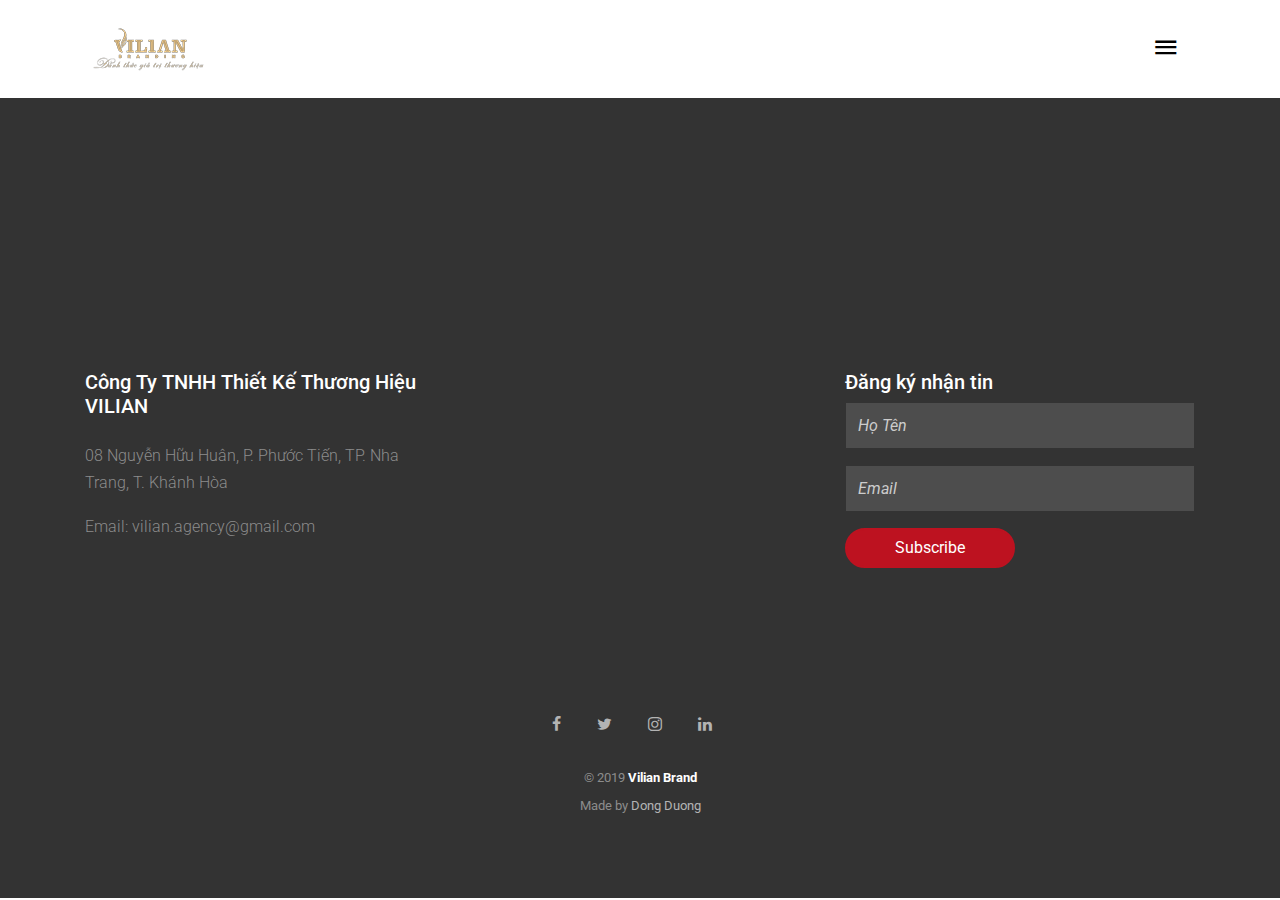
==== public/why-us.html @ 64f5fb16 "update" ====
<!DOCTYPE html>
<html lang="en">
  <head>
    <title>Vilian Branding Design</title>
    <meta charset="utf-8">
    <meta name="viewport" content="width=device-width, initial-scale=1, shrink-to-fit=no">
    
    <meta name="description" content="" />
    <meta name="keywords" content="" />
    <meta name="author" content="" />

    <link rel="shortcut icon" href="favicon.ico">

    <link href="https://fonts.googleapis.com/css?family=Roboto:300,400,500,700,900" rel="stylesheet">
    <link rel="stylesheet" href="fonts/icomoon/style.css">
    <link rel="stylesheet" href="css/bootstrap.min.css">
    <link rel="stylesheet" href="css/animate.css">
    <link rel="stylesheet" href="css/owl.carousel.min.css">
    <link rel="stylesheet" href="css/owl.theme.default.min.css">
    <link rel="stylesheet" href="css/bootstrap-datepicker.css">
    
    
    <link rel="stylesheet" href="fonts/flaticon/font/flaticon.css">
  
    <link rel="stylesheet" href="css/aos.css">
    <link rel="stylesheet" href="css/jquery.fancybox.min.css">
    

    <link rel="stylesheet" href="css/style.css">
    
  </head>
  
 <!--  <div id="overlayer"></div>
  <div class="loader">
    <div class="spinner-border text-primary" role="status">
      <span class="sr-only">Loading...</span>
    </div>
  </div> -->

  <div class="site-wrap">

    <div class="site-mobile-menu site-navbar-target">
      <div class="site-mobile-menu-header">
        <div class="site-mobile-menu-close mt-3">
          <span class="icon-close2 js-menu-toggle"></span>
        </div>
      </div>
      <div class="site-mobile-menu-body"></div>
    </div> <!-- .site-mobile-menu -->
    
    
    <div class="site-navbar-wrap">
      
      <div class="site-navbar site-navbar-target js-sticky-header">
        <div class="container">
          <div class="row align-items-center">
            <div class="col-6 col-md-4">
              <h1 class="my-0 site-logo"><a href="index.html"><img src="images/logo-m.png"></a></a></h1>
            </div>
            <div class="col-6 col-md-8">
              <nav class="site-navigation text-right" role="navigation">
                <div class="container">

                  <div class="d-inline-block d-lg-block ml-md-0 mr-auto py-3"><a href="#" class="site-menu-toggle js-menu-toggle text-black">
                    <span class="icon-menu h3"></span> <span class="menu-text"></span>
                  </a></div>

                  <ul class="site-menu main-menu js-clone-nav d-none d-lg-none">
                    <li><a href="index.html#home-section" class="nav-link">Trang Chủ</a></li>
                    <li><a href="index.html#what-we-do-section" class="nav-link">Dịch Vụ</a></li>
                    <li><a href="index.html#about-section" class="nav-link">Về Chúng Tôi</a></li>
                    <li><a href="index.html#portfolio-section" class="nav-link">Dự Án</a></li>
                    <li><a href="index.html#studio-section" class="nav-link">Hình Ảnh</a></li>
                    <li><a href="index.html#contact-section" class="nav-link">Liên Hệ</a></li>
                  </ul>
                </div>
              </nav>
            </div>
          </div>
        </div>
      </div>
    </div> <!-- END .site-navbar-wrap -->
    
    
  
    <footer class="site-footer">
      <div class="container">
        <div class="row">
          <div class="col-lg-4 mb-5 mb-lg-0">
            <div class="row mb-5">
              <div class="col-12">
                <h3 class="footer-heading mb-4">Công Ty TNHH Thiết Kế Thương Hiệu VILIAN</h3>
                <p>08 Nguyễn Hữu Huân, P. Phước Tiến, TP. Nha Trang, T. Khánh Hòa</p>
                <p>Email: vilian.agency@gmail.com</p>
              </div>
            </div>
            

            
          </div>
          <div class="col-lg-3 ml-auto">
           
            <!-- <div class="row mb-5">
              <div class="col-md-12">
                <h3 class="footer-heading mb-4">Navigation</h3>
              </div>
              <div class="col-md-6 col-lg-6">
                <ul class="list-unstyled">
                  <li><a href="#home-section" class="smoothscroll">Home</a></li>
                  <li><a href="#what-we-do-section" class="smoothscroll">What We Do</a></li>
                  <li><a href="#about-section" class="smoothscroll">About Us</a></li>
                  <li><a href="#team-section"  class="smoothscroll">Team</a></li>
                </ul>
              </div>
              
            </div> -->
            
          </div>
          

          <div class="col-lg-4 mb-5 mb-lg-0">

            <div class="mb-5">
              <h3 class="footer-heading mb-2">Đăng ký nhận tin</h3>
              <!-- <p>A small river named Duden flows by their place and supplies it with the necessary regelialia.</p> -->

              <form method="post" class="form-subscribe">
                <div class="form-group mb-3">
                  <input type="text" class="form-control border-white text-white bg-transparent" placeholder="Họ Tên" aria-label="Enter Email" aria-describedby="button-addon2">
                </div>
                <div class="form-group mb-3">
                  <input type="text" class="form-control border-white text-white bg-transparent" placeholder="Email" aria-label="Enter Email" aria-describedby="button-addon2">
                </div>
                <div class="form-group">
                  <button class="btn btn-primary px-5" type="submit">Subscribe</button>
                </div>
              </form>

            </div>

            


          </div>
          
        </div>
        <div class="row pt-5 mt-5 text-center">
          <div class="col-md-12">
            <div class="mb-4">
                  <a href="https://www.facebook.com/VilianBranding" class="pl-0 pr-3"><span class="icon-facebook"></span></a>
                  <a href="#" class="pl-3 pr-3"><span class="icon-twitter"></span></a>
                  <a href="#" class="pl-3 pr-3"><span class="icon-instagram"></span></a>
                  <a href="#" class="pl-3 pr-3"><span class="icon-linkedin"></span></a>
                </div>
            <p>

          <small class="block">&copy; 2019 <strong class="text-white">Vilian Brand</strong> <br> Made by <a href="https://www.facebook.com/dhoangdong" target="_blank">Dong Duong</a></small> 
          </p>
          </div>
          
        </div>
      </div>
    </footer>
  </div>

  <script src="js/jquery-3.3.1.min.js"></script>
  <script src="js/popper.min.js"></script>
  <script src="js/bootstrap.min.js"></script>
  <script src="js/owl.carousel.min.js"></script>
  <script src="js/aos.js"></script>
  <script src="js/jquery.sticky.js"></script>
  <script src="js/stickyfill.min.js"></script>
  <script src="js/jquery.easing.1.3.js"></script>
  <script src="js/isotope.pkgd.min.js"></script>
  
  <script src="js/jquery.fancybox.min.js"></script>
  <script src="js/main.js"></script>

     
  </body>
</html>
---- public/fonts/icomoon/style.css ----
@font-face {
  font-family: 'icomoon';
  src:  url('fonts/icomoon.eot?10si43');
  src:  url('fonts/icomoon.eot?10si43#iefix') format('embedded-opentype'),
    url('fonts/icomoon.ttf?10si43') format('truetype'),
    url('fonts/icomoon.woff?10si43') format('woff'),
    url('fonts/icomoon.svg?10si43#icomoon') format('svg');
  font-weight: normal;
  font-style: normal;
}

[class^="icon-"], [class*=" icon-"] {
  /* use !important to prevent issues with browser extensions that change fonts */
  font-family: 'icomoon' !important;
  speak: none;
  font-style: normal;
  font-weight: normal;
  font-variant: normal;
  text-transform: none;
  line-height: 1;

  /* Better Font Rendering =========== */
  -webkit-font-smoothing: antialiased;
  -moz-osx-font-smoothing: grayscale;
}

.icon-asterisk:before {
  content: "\f069";
}
.icon-plus:before {
  content: "\f067";
}
.icon-question:before {
  content: "\f128";
}
.icon-minus:before {
  content: "\f068";
}
.icon-glass:before {
  content: "\f000";
}
.icon-music:before {
  content: "\f001";
}
.icon-search:before {
  content: "\f002";
}
.icon-envelope-o:before {
  content: "\f003";
}
.icon-heart:before {
  content: "\f004";
}
.icon-star:before {
  content: "\f005";
}
.icon-star-o:before {
  content: "\f006";
}
.icon-user:before {
  content: "\f007";
}
.icon-film:before {
  content: "\f008";
}
.icon-th-large:before {
  content: "\f009";
}
.icon-th:before {
  content: "\f00a";
}
.icon-th-list:before {
  content: "\f00b";
}
.icon-check:before {
  content: "\f00c";
}
.icon-close:before {
  content: "\f00d";
}
.icon-remove:before {
  content: "\f00d";
}
.icon-times:before {
  content: "\f00d";
}
.icon-search-plus:before {
  content: "\f00e";
}
.icon-search-minus:before {
  content: "\f010";
}
.icon-power-off:before {
  content: "\f011";
}
.icon-signal:before {
  content: "\f012";
}
.icon-cog:before {
  content: "\f013";
}
.icon-gear:before {
  content: "\f013";
}
.icon-trash-o:before {
  content: "\f014";
}
.icon-home:before {
  content: "\f015";
}
.icon-file-o:before {
  content: "\f016";
}
.icon-clock-o:before {
  content: "\f017";
}
.icon-road:before {
  content: "\f018";
}
.icon-download:before {
  content: "\f019";
}
.icon-arrow-circle-o-down:before {
  content: "\f01a";
}
.icon-arrow-circle-o-up:before {
  content: "\f01b";
}
.icon-inbox:before {
  content: "\f01c";
}
.icon-play-circle-o:before {
  content: "\f01d";
}
.icon-repeat:before {
  content: "\f01e";
}
.icon-rotate-right:before {
  content: "\f01e";
}
.icon-refresh:before {
  content: "\f021";
}
.icon-list-alt:before {
  content: "\f022";
}
.icon-lock:before {
  content: "\f023";
}
.icon-flag:before {
  content: "\f024";
}
.icon-headphones:before {
  content: "\f025";
}
.icon-volume-off:before {
  content: "\f026";
}
.icon-volume-down:before {
  content: "\f027";
}
.icon-volume-up:before {
  content: "\f028";
}
.icon-qrcode:before {
  content: "\f029";
}
.icon-barcode:before {
  content: "\f02a";
}
.icon-tag:before {
  content: "\f02b";
}
.icon-tags:before {
  content: "\f02c";
}
.icon-book:before {
  content: "\f02d";
}
.icon-bookmark:before {
  content: "\f02e";
}
.icon-print:before {
  content: "\f02f";
}
.icon-camera:before {
  content: "\f030";
}
.icon-font:before {
  content: "\f031";
}
.icon-bold:before {
  content: "\f032";
}
.icon-italic:before {
  content: "\f033";
}
.icon-text-height:before {
  content: "\f034";
}
.icon-text-width:before {
  content: "\f035";
}
.icon-align-left:before {
  content: "\f036";
}
.icon-align-center:before {
  content: "\f037";
}
.icon-align-right:before {
  content: "\f038";
}
.icon-align-justify:before {
  content: "\f039";
}
.icon-list:before {
  content: "\f03a";
}
.icon-dedent:before {
  content: "\f03b";
}
.icon-outdent:before {
  content: "\f03b";
}
.icon-indent:before {
  content: "\f03c";
}
.icon-video-camera:before {
  content: "\f03d";
}
.icon-image:before {
  content: "\f03e";
}
.icon-photo:before {
  content: "\f03e";
}
.icon-picture-o:before {
  content: "\f03e";
}
.icon-pencil:before {
  content: "\f040";
}
.icon-map-marker:before {
  content: "\f041";
}
.icon-adjust:before {
  content: "\f042";
}
.icon-tint:before {
  content: "\f043";
}
.icon-edit:before {
  content: "\f044";
}
.icon-pencil-square-o:before {
  content: "\f044";
}
.icon-share-square-o:before {
  content: "\f045";
}
.icon-check-square-o:before {
  content: "\f046";
}
.icon-arrows:before {
  content: "\f047";
}
.icon-step-backward:before {
  content: "\f048";
}
.icon-fast-backward:before {
  content: "\f049";
}
.icon-backward:before {
  content: "\f04a";
}
.icon-play:before {
  content: "\f04b";
}
.icon-pause:before {
  content: "\f04c";
}
.icon-stop:before {
  content: "\f04d";
}
.icon-forward:before {
  content: "\f04e";
}
.icon-fast-forward:before {
  content: "\f050";
}
.icon-step-forward:before {
  content: "\f051";
}
.icon-eject:before {
  content: "\f052";
}
.icon-chevron-left:before {
  content: "\f053";
}
.icon-chevron-right:before {
  content: "\f054";
}
.icon-plus-circle:before {
  content: "\f055";
}
.icon-minus-circle:before {
  content: "\f056";
}
.icon-times-circle:before {
  content: "\f057";
}
.icon-check-circle:before {
  content: "\f058";
}
.icon-question-circle:before {
  content: "\f059";
}
.icon-info-circle:before {
  content: "\f05a";
}
.icon-crosshairs:before {
  content: "\f05b";
}
.icon-times-circle-o:before {
  content: "\f05c";
}
.icon-check-circle-o:before {
  content: "\f05d";
}
.icon-ban:before {
  content: "\f05e";
}
.icon-arrow-left:before {
  content: "\f060";
}
.icon-arrow-right:before {
  content: "\f061";
}
.icon-arrow-up:before {
  content: "\f062";
}
.icon-arrow-down:before {
  content: "\f063";
}
.icon-mail-forward:before {
  content: "\f064";
}
.icon-share:before {
  content: "\f064";
}
.icon-expand:before {
  content: "\f065";
}
.icon-compress:before {
  content: "\f066";
}
.icon-exclamation-circle:before {
  content: "\f06a";
}
.icon-gift:before {
  content: "\f06b";
}
.icon-leaf:before {
  content: "\f06c";
}
.icon-fire:before {
  content: "\f06d";
}
.icon-eye:before {
  content: "\f06e";
}
.icon-eye-slash:before {
  content: "\f070";
}
.icon-exclamation-triangle:before {
  content: "\f071";
}
.icon-warning:before {
  content: "\f071";
}
.icon-plane:before {
  content: "\f072";
}
.icon-calendar:before {
  content: "\f073";
}
.icon-random:before {
  content: "\f074";
}
.icon-comment:before {
  content: "\f075";
}
.icon-magnet:before {
  content: "\f076";
}
.icon-chevron-up:before {
  content: "\f077";
}
.icon-chevron-down:before {
  content: "\f078";
}
.icon-retweet:before {
  content: "\f079";
}
.icon-shopping-cart:before {
  content: "\f07a";
}
.icon-folder:before {
  content: "\f07b";
}
.icon-folder-open:before {
  content: "\f07c";
}
.icon-arrows-v:before {
  content: "\f07d";
}
.icon-arrows-h:before {
  content: "\f07e";
}
.icon-bar-chart:before {
  content: "\f080";
}
.icon-bar-chart-o:before {
  content: "\f080";
}
.icon-twitter-square:before {
  content: "\f081";
}
.icon-facebook-square:before {
  content: "\f082";
}
.icon-camera-retro:before {
  content: "\f083";
}
.icon-key:before {
  content: "\f084";
}
.icon-cogs:before {
  content: "\f085";
}
.icon-gears:before {
  content: "\f085";
}
.icon-comments:before {
  content: "\f086";
}
.icon-thumbs-o-up:before {
  content: "\f087";
}
.icon-thumbs-o-down:before {
  content: "\f088";
}
.icon-star-half:before {
  content: "\f089";
}
.icon-heart-o:before {
  content: "\f08a";
}
.icon-sign-out:before {
  content: "\f08b";
}
.icon-linkedin-square:before {
  content: "\f08c";
}
.icon-thumb-tack:before {
  content: "\f08d";
}
.icon-external-link:before {
  content: "\f08e";
}
.icon-sign-in:before {
  content: "\f090";
}
.icon-trophy:before {
  content: "\f091";
}
.icon-github-square:before {
  content: "\f092";
}
.icon-upload:before {
  content: "\f093";
}
.icon-lemon-o:before {
  content: "\f094";
}
.icon-phone:before {
  content: "\f095";
}
.icon-square-o:before {
  content: "\f096";
}
.icon-bookmark-o:before {
  content: "\f097";
}
.icon-phone-square:before {
  content: "\f098";
}
.icon-twitter:before {
  content: "\f099";
}
.icon-facebook:before {
  content: "\f09a";
}
.icon-facebook-f:before {
  content: "\f09a";
}
.icon-github:before {
  content: "\f09b";
}
.icon-unlock:before {
  content: "\f09c";
}
.icon-credit-card:before {
  content: "\f09d";
}
.icon-feed:before {
  content: "\f09e";
}
.icon-rss:before {
  content: "\f09e";
}
.icon-hdd-o:before {
  content: "\f0a0";
}
.icon-bullhorn:before {
  content: "\f0a1";
}
.icon-bell-o:before {
  content: "\f0a2";
}
.icon-certificate:before {
  content: "\f0a3";
}
.icon-hand-o-right:before {
  content: "\f0a4";
}
.icon-hand-o-left:before {
  content: "\f0a5";
}
.icon-hand-o-up:before {
  content: "\f0a6";
}
.icon-hand-o-down:before {
  content: "\f0a7";
}
.icon-arrow-circle-left:before {
  content: "\f0a8";
}
.icon-arrow-circle-right:before {
  content: "\f0a9";
}
.icon-arrow-circle-up:before {
  content: "\f0aa";
}
.icon-arrow-circle-down:before {
  content: "\f0ab";
}
.icon-globe:before {
  content: "\f0ac";
}
.icon-wrench:before {
  content: "\f0ad";
}
.icon-tasks:before {
  content: "\f0ae";
}
.icon-filter:before {
  content: "\f0b0";
}
.icon-briefcase:before {
  content: "\f0b1";
}
.icon-arrows-alt:before {
  content: "\f0b2";
}
.icon-group:before {
  content: "\f0c0";
}
.icon-users:before {
  content: "\f0c0";
}
.icon-chain:before {
  content: "\f0c1";
}
.icon-link:before {
  content: "\f0c1";
}
.icon-cloud:before {
  content: "\f0c2";
}
.icon-flask:before {
  content: "\f0c3";
}
.icon-cut:before {
  content: "\f0c4";
}
.icon-scissors:before {
  content: "\f0c4";
}
.icon-copy:before {
  content: "\f0c5";
}
.icon-files-o:before {
  content: "\f0c5";
}
.icon-paperclip:before {
  content: "\f0c6";
}
.icon-floppy-o:before {
  content: "\f0c7";
}
.icon-save:before {
  content: "\f0c7";
}
.icon-square:before {
  content: "\f0c8";
}
.icon-bars:before {
  content: "\f0c9";
}
.icon-navicon:before {
  content: "\f0c9";
}
.icon-reorder:before {
  content: "\f0c9";
}
.icon-list-ul:before {
  content: "\f0ca";
}
.icon-list-ol:before {
  content: "\f0cb";
}
.icon-strikethrough:before {
  content: "\f0cc";
}
.icon-underline:before {
  content: "\f0cd";
}
.icon-table:before {
  content: "\f0ce";
}
.icon-magic:before {
  content: "\f0d0";
}
.icon-truck:before {
  content: "\f0d1";
}
.icon-pinterest:before {
  content: "\f0d2";
}
.icon-pinterest-square:before {
  content: "\f0d3";
}
.icon-google-plus-square:before {
  content: "\f0d4";
}
.icon-google-plus:before {
  content: "\f0d5";
}
.icon-money:before {
  content: "\f0d6";
}
.icon-caret-down:before {
  content: "\f0d7";
}
.icon-caret-up:before {
  content: "\f0d8";
}
.icon-caret-left:before {
  content: "\f0d9";
}
.icon-caret-right:before {
  content: "\f0da";
}
.icon-columns:before {
  content: "\f0db";
}
.icon-sort:before {
  content: "\f0dc";
}
.icon-unsorted:before {
  content: "\f0dc";
}
.icon-sort-desc:before {
  content: "\f0dd";
}
.icon-sort-down:before {
  content: "\f0dd";
}
.icon-sort-asc:before {
  content: "\f0de";
}
.icon-sort-up:before {
  content: "\f0de";
}
.icon-envelope:before {
  content: "\f0e0";
}
.icon-linkedin:before {
  content: "\f0e1";
}
.icon-rotate-left:before {
  content: "\f0e2";
}
.icon-undo:before {
  content: "\f0e2";
}
.icon-gavel:before {
  content: "\f0e3";
}
.icon-legal:before {
  content: "\f0e3";
}
.icon-dashboard:before {
  content: "\f0e4";
}
.icon-tachometer:before {
  content: "\f0e4";
}
.icon-comment-o:before {
  content: "\f0e5";
}
.icon-comments-o:before {
  content: "\f0e6";
}
.icon-bolt:before {
  content: "\f0e7";
}
.icon-flash:before {
  content: "\f0e7";
}
.icon-sitemap:before {
  content: "\f0e8";
}
.icon-umbrella:before {
  content: "\f0e9";
}
.icon-clipboard:before {
  content: "\f0ea";
}
.icon-paste:before {
  content: "\f0ea";
}
.icon-lightbulb-o:before {
  content: "\f0eb";
}
.icon-exchange:before {
  content: "\f0ec";
}
.icon-cloud-download:before {
  content: "\f0ed";
}
.icon-cloud-upload:before {
  content: "\f0ee";
}
.icon-user-md:before {
  content: "\f0f0";
}
.icon-stethoscope:before {
  content: "\f0f1";
}
.icon-suitcase:before {
  content: "\f0f2";
}
.icon-bell:before {
  content: "\f0f3";
}
.icon-coffee:before {
  content: "\f0f4";
}
.icon-cutlery:before {
  content: "\f0f5";
}
.icon-file-text-o:before {
  content: "\f0f6";
}
.icon-building-o:before {
  content: "\f0f7";
}
.icon-hospital-o:before {
  content: "\f0f8";
}
.icon-ambulance:before {
  content: "\f0f9";
}
.icon-medkit:before {
  content: "\f0fa";
}
.icon-fighter-jet:before {
  content: "\f0fb";
}
.icon-beer:before {
  content: "\f0fc";
}
.icon-h-square:before {
  content: "\f0fd";
}
.icon-plus-square:before {
  content: "\f0fe";
}
.icon-angle-double-left:before {
  content: "\f100";
}
.icon-angle-double-right:before {
  content: "\f101";
}
.icon-angle-double-up:before {
  content: "\f102";
}
.icon-angle-double-down:before {
  content: "\f103";
}
.icon-angle-left:before {
  content: "\f104";
}
.icon-angle-right:before {
  content: "\f105";
}
.icon-angle-up:before {
  content: "\f106";
}
.icon-angle-down:before {
  content: "\f107";
}
.icon-desktop:before {
  content: "\f108";
}
.icon-laptop:before {
  content: "\f109";
}
.icon-tablet:before {
  content: "\f10a";
}
.icon-mobile:before {
  content: "\f10b";
}
.icon-mobile-phone:before {
  content: "\f10b";
}
.icon-circle-o:before {
  content: "\f10c";
}
.icon-quote-left:before {
  content: "\f10d";
}
.icon-quote-right:before {
  content: "\f10e";
}
.icon-spinner:before {
  content: "\f110";
}
.icon-circle:before {
  content: "\f111";
}
.icon-mail-reply:before {
  content: "\f112";
}
.icon-reply:before {
  content: "\f112";
}
.icon-github-alt:before {
  content: "\f113";
}
.icon-folder-o:before {
  content: "\f114";
}
.icon-folder-open-o:before {
  content: "\f115";
}
.icon-smile-o:before {
  content: "\f118";
}
.icon-frown-o:before {
  content: "\f119";
}
.icon-meh-o:before {
  content: "\f11a";
}
.icon-gamepad:before {
  content: "\f11b";
}
.icon-keyboard-o:before {
  content: "\f11c";
}
.icon-flag-o:before {
  content: "\f11d";
}
.icon-flag-checkered:before {
  content: "\f11e";
}
.icon-terminal:before {
  content: "\f120";
}
.icon-code:before {
  content: "\f121";
}
.icon-mail-reply-all:before {
  content: "\f122";
}
.icon-reply-all:before {
  content: "\f122";
}
.icon-star-half-empty:before {
  content: "\f123";
}
.icon-star-half-full:before {
  content: "\f123";
}
.icon-star-half-o:before {
  content: "\f123";
}
.icon-location-arrow:before {
  content: "\f124";
}
.icon-crop:before {
  content: "\f125";
}
.icon-code-fork:before {
  content: "\f126";
}
.icon-chain-broken:before {
  content: "\f127";
}
.icon-unlink:before {
  content: "\f127";
}
.icon-info:before {
  content: "\f129";
}
.icon-exclamation:before {
  content: "\f12a";
}
.icon-superscript:before {
  content: "\f12b";
}
.icon-subscript:before {
  content: "\f12c";
}
.icon-eraser:before {
  content: "\f12d";
}
.icon-puzzle-piece:before {
  content: "\f12e";
}
.icon-microphone:before {
  content: "\f130";
}
.icon-microphone-slash:before {
  content: "\f131";
}
.icon-shield:before {
  content: "\f132";
}
.icon-calendar-o:before {
  content: "\f133";
}
.icon-fire-extinguisher:before {
  content: "\f134";
}
.icon-rocket:before {
  content: "\f135";
}
.icon-maxcdn:before {
  content: "\f136";
}
.icon-chevron-circle-left:before {
  content: "\f137";
}
.icon-chevron-circle-right:before {
  content: "\f138";
}
.icon-chevron-circle-up:before {
  content: "\f139";
}
.icon-chevron-circle-down:before {
  content: "\f13a";
}
.icon-html5:before {
  content: "\f13b";
}
.icon-css3:before {
  content: "\f13c";
}
.icon-anchor:before {
  content: "\f13d";
}
.icon-unlock-alt:before {
  content: "\f13e";
}
.icon-bullseye:before {
  content: "\f140";
}
.icon-ellipsis-h:before {
  content: "\f141";
}
.icon-ellipsis-v:before {
  content: "\f142";
}
.icon-rss-square:before {
  content: "\f143";
}
.icon-play-circle:before {
  content: "\f144";
}
.icon-ticket:before {
  content: "\f145";
}
.icon-minus-square:before {
  content: "\f146";
}
.icon-minus-square-o:before {
  content: "\f147";
}
.icon-level-up:before {
  content: "\f148";
}
.icon-level-down:before {
  content: "\f149";
}
.icon-check-square:before {
  content: "\f14a";
}
.icon-pencil-square:before {
  content: "\f14b";
}
.icon-external-link-square:before {
  content: "\f14c";
}
.icon-share-square:before {
  content: "\f14d";
}
.icon-compass:before {
  content: "\f14e";
}
.icon-caret-square-o-down:before {
  content: "\f150";
}
.icon-toggle-down:before {
  content: "\f150";
}
.icon-caret-square-o-up:before {
  content: "\f151";
}
.icon-toggle-up:before {
  content: "\f151";
}
.icon-caret-square-o-right:before {
  content: "\f152";
}
.icon-toggle-right:before {
  content: "\f152";
}
.icon-eur:before {
  content: "\f153";
}
.icon-euro:before {
  content: "\f153";
}
.icon-gbp:before {
  content: "\f154";
}
.icon-dollar:before {
  content: "\f155";
}
.icon-usd:before {
  content: "\f155";
}
.icon-inr:before {
  content: "\f156";
}
.icon-rupee:before {
  content: "\f156";
}
.icon-cny:before {
  content: "\f157";
}
.icon-jpy:before {
  content: "\f157";
}
.icon-rmb:before {
  content: "\f157";
}
.icon-yen:before {
  content: "\f157";
}
.icon-rouble:before {
  content: "\f158";
}
.icon-rub:before {
  content: "\f158";
}
.icon-ruble:before {
  content: "\f158";
}
.icon-krw:before {
  content: "\f159";
}
.icon-won:before {
  content: "\f159";
}
.icon-bitcoin:before {
  content: "\f15a";
}
.icon-btc:before {
  content: "\f15a";
}
.icon-file:before {
  content: "\f15b";
}
.icon-file-text:before {
  content: "\f15c";
}
.icon-sort-alpha-asc:before {
  content: "\f15d";
}
.icon-sort-alpha-desc:before {
  content: "\f15e";
}
.icon-sort-amount-asc:before {
  content: "\f160";
}
.icon-sort-amount-desc:before {
  content: "\f161";
}
.icon-sort-numeric-asc:before {
  content: "\f162";
}
.icon-sort-numeric-desc:before {
  content: "\f163";
}
.icon-thumbs-up:before {
  content: "\f164";
}
.icon-thumbs-down:before {
  content: "\f165";
}
.icon-youtube-square:before {
  content: "\f166";
}
.icon-youtube:before {
  content: "\f167";
}
.icon-xing:before {
  content: "\f168";
}
.icon-xing-square:before {
  content: "\f169";
}
.icon-youtube-play:before {
  content: "\f16a";
}
.icon-dropbox:before {
  content: "\f16b";
}
.icon-stack-overflow:before {
  content: "\f16c";
}
.icon-instagram:before {
  content: "\f16d";
}
.icon-flickr:before {
  content: "\f16e";
}
.icon-adn:before {
  content: "\f170";
}
.icon-bitbucket:before {
  content: "\f171";
}
.icon-bitbucket-square:before {
  content: "\f172";
}
.icon-tumblr:before {
  content: "\f173";
}
.icon-tumblr-square:before {
  content: "\f174";
}
.icon-long-arrow-down:before {
  content: "\f175";
}
.icon-long-arrow-up:before {
  content: "\f176";
}
.icon-long-arrow-left:before {
  content: "\f177";
}
.icon-long-arrow-right:before {
  content: "\f178";
}
.icon-apple:before {
  content: "\f179";
}
.icon-windows:before {
  content: "\f17a";
}
.icon-android:before {
  content: "\f17b";
}
.icon-linux:before {
  content: "\f17c";
}
.icon-dribbble:before {
  content: "\f17d";
}
.icon-skype:before {
  content: "\f17e";
}
.icon-foursquare:before {
  content: "\f180";
}
.icon-trello:before {
  content: "\f181";
}
.icon-female:before {
  content: "\f182";
}
.icon-male:before {
  content: "\f183";
}
.icon-gittip:before {
  content: "\f184";
}
.icon-gratipay:before {
  content: "\f184";
}
.icon-sun-o:before {
  content: "\f185";
}
.icon-moon-o:before {
  content: "\f186";
}
.icon-archive:before {
  content: "\f187";
}
.icon-bug:before {
  content: "\f188";
}
.icon-vk:before {
  content: "\f189";
}
.icon-weibo:before {
  content: "\f18a";
}
.icon-renren:before {
  content: "\f18b";
}
.icon-pagelines:before {
  content: "\f18c";
}
.icon-stack-exchange:before {
  content: "\f18d";
}
.icon-arrow-circle-o-right:before {
  content: "\f18e";
}
.icon-arrow-circle-o-left:before {
  content: "\f190";
}
.icon-caret-square-o-left:before {
  content: "\f191";
}
.icon-toggle-left:before {
  content: "\f191";
}
.icon-dot-circle-o:before {
  content: "\f192";
}
.icon-wheelchair:before {
  content: "\f193";
}
.icon-vimeo-square:before {
  content: "\f194";
}
.icon-try:before {
  content: "\f195";
}
.icon-turkish-lira:before {
  content: "\f195";
}
.icon-plus-square-o:before {
  content: "\f196";
}
.icon-space-shuttle:before {
  content: "\f197";
}
.icon-slack:before {
  content: "\f198";
}
.icon-envelope-square:before {
  content: "\f199";
}
.icon-wordpress:before {
  content: "\f19a";
}
.icon-openid:before {
  content: "\f19b";
}
.icon-bank:before {
  content: "\f19c";
}
.icon-institution:before {
  content: "\f19c";
}
.icon-university:before {
  content: "\f19c";
}
.icon-graduation-cap:before {
  content: "\f19d";
}
.icon-mortar-board:before {
  content: "\f19d";
}
.icon-yahoo:before {
  content: "\f19e";
}
.icon-google:before {
  content: "\f1a0";
}
.icon-reddit:before {
  content: "\f1a1";
}
.icon-reddit-square:before {
  content: "\f1a2";
}
.icon-stumbleupon-circle:before {
  content: "\f1a3";
}
.icon-stumbleupon:before {
  content: "\f1a4";
}
.icon-delicious:before {
  content: "\f1a5";
}
.icon-digg:before {
  content: "\f1a6";
}
.icon-pied-piper-pp:before {
  content: "\f1a7";
}
.icon-pied-piper-alt:before {
  content: "\f1a8";
}
.icon-drupal:before {
  content: "\f1a9";
}
.icon-joomla:before {
  content: "\f1aa";
}
.icon-language:before {
  content: "\f1ab";
}
.icon-fax:before {
  content: "\f1ac";
}
.icon-building:before {
  content: "\f1ad";
}
.icon-child:before {
  content: "\f1ae";
}
.icon-paw:before {
  content: "\f1b0";
}
.icon-spoon:before {
  content: "\f1b1";
}
.icon-cube:before {
  content: "\f1b2";
}
.icon-cubes:before {
  content: "\f1b3";
}
.icon-behance:before {
  content: "\f1b4";
}
.icon-behance-square:before {
  content: "\f1b5";
}
.icon-steam:before {
  content: "\f1b6";
}
.icon-steam-square:before {
  content: "\f1b7";
}
.icon-recycle:before {
  content: "\f1b8";
}
.icon-automobile:before {
  content: "\f1b9";
}
.icon-car:before {
  content: "\f1b9";
}
.icon-cab:before {
  content: "\f1ba";
}
.icon-taxi:before {
  content: "\f1ba";
}
.icon-tree:before {
  content: "\f1bb";
}
.icon-spotify:before {
  content: "\f1bc";
}
.icon-deviantart:before {
  content: "\f1bd";
}
.icon-soundcloud:before {
  content: "\f1be";
}
.icon-database:before {
  content: "\f1c0";
}
.icon-file-pdf-o:before {
  content: "\f1c1";
}
.icon-file-word-o:before {
  content: "\f1c2";
}
.icon-file-excel-o:before {
  content: "\f1c3";
}
.icon-file-powerpoint-o:before {
  content: "\f1c4";
}
.icon-file-image-o:before {
  content: "\f1c5";
}
.icon-file-photo-o:before {
  content: "\f1c5";
}
.icon-file-picture-o:before {
  content: "\f1c5";
}
.icon-file-archive-o:before {
  content: "\f1c6";
}
.icon-file-zip-o:before {
  content: "\f1c6";
}
.icon-file-audio-o:before {
  content: "\f1c7";
}
.icon-file-sound-o:before {
  content: "\f1c7";
}
.icon-file-movie-o:before {
  content: "\f1c8";
}
.icon-file-video-o:before {
  content: "\f1c8";
}
.icon-file-code-o:before {
  content: "\f1c9";
}
.icon-vine:before {
  content: "\f1ca";
}
.icon-codepen:before {
  content: "\f1cb";
}
.icon-jsfiddle:before {
  content: "\f1cc";
}
.icon-life-bouy:before {
  content: "\f1cd";
}
.icon-life-buoy:before {
  content: "\f1cd";
}
.icon-life-ring:before {
  content: "\f1cd";
}
.icon-life-saver:before {
  content: "\f1cd";
}
.icon-support:before {
  content: "\f1cd";
}
.icon-circle-o-notch:before {
  content: "\f1ce";
}
.icon-ra:before {
  content: "\f1d0";
}
.icon-rebel:before {
  content: "\f1d0";
}
.icon-resistance:before {
  content: "\f1d0";
}
.icon-empire:before {
  content: "\f1d1";
}
.icon-ge:before {
  content: "\f1d1";
}
.icon-git-square:before {
  content: "\f1d2";
}
.icon-git:before {
  content: "\f1d3";
}
.icon-hacker-news:before {
  content: "\f1d4";
}
.icon-y-combinator-square:before {
  content: "\f1d4";
}
.icon-yc-square:before {
  content: "\f1d4";
}
.icon-tencent-weibo:before {
  content: "\f1d5";
}
.icon-qq:before {
  content: "\f1d6";
}
.icon-wechat:before {
  content: "\f1d7";
}
.icon-weixin:before {
  content: "\f1d7";
}
.icon-paper-plane:before {
  content: "\f1d8";
}
.icon-send:before {
  content: "\f1d8";
}
.icon-paper-plane-o:before {
  content: "\f1d9";
}
.icon-send-o:before {
  content: "\f1d9";
}
.icon-history:before {
  content: "\f1da";
}
.icon-circle-thin:before {
  content: "\f1db";
}
.icon-header:before {
  content: "\f1dc";
}
.icon-paragraph:before {
  content: "\f1dd";
}
.icon-sliders:before {
  content: "\f1de";
}
.icon-share-alt:before {
  content: "\f1e0";
}
.icon-share-alt-square:before {
  content: "\f1e1";
}
.icon-bomb:before {
  content: "\f1e2";
}
.icon-futbol-o:before {
  content: "\f1e3";
}
.icon-soccer-ball-o:before {
  content: "\f1e3";
}
.icon-tty:before {
  content: "\f1e4";
}
.icon-binoculars:before {
  content: "\f1e5";
}
.icon-plug:before {
  content: "\f1e6";
}
.icon-slideshare:before {
  content: "\f1e7";
}
.icon-twitch:before {
  content: "\f1e8";
}
.icon-yelp:before {
  content: "\f1e9";
}
.icon-newspaper-o:before {
  content: "\f1ea";
}
.icon-wifi:before {
  content: "\f1eb";
}
.icon-calculator:before {
  content: "\f1ec";
}
.icon-paypal:before {
  content: "\f1ed";
}
.icon-google-wallet:before {
  content: "\f1ee";
}
.icon-cc-visa:before {
  content: "\f1f0";
}
.icon-cc-mastercard:before {
  content: "\f1f1";
}
.icon-cc-discover:before {
  content: "\f1f2";
}
.icon-cc-amex:before {
  content: "\f1f3";
}
.icon-cc-paypal:before {
  content: "\f1f4";
}
.icon-cc-stripe:before {
  content: "\f1f5";
}
.icon-bell-slash:before {
  content: "\f1f6";
}
.icon-bell-slash-o:before {
  content: "\f1f7";
}
.icon-trash:before {
  content: "\f1f8";
}
.icon-copyright:before {
  content: "\f1f9";
}
.icon-at:before {
  content: "\f1fa";
}
.icon-eyedropper:before {
  content: "\f1fb";
}
.icon-paint-brush:before {
  content: "\f1fc";
}
.icon-birthday-cake:before {
  content: "\f1fd";
}
.icon-area-chart:before {
  content: "\f1fe";
}
.icon-pie-chart:before {
  content: "\f200";
}
.icon-line-chart:before {
  content: "\f201";
}
.icon-lastfm:before {
  content: "\f202";
}
.icon-lastfm-square:before {
  content: "\f203";
}
.icon-toggle-off:before {
  content: "\f204";
}
.icon-toggle-on:before {
  content: "\f205";
}
.icon-bicycle:before {
  content: "\f206";
}
.icon-bus:before {
  content: "\f207";
}
.icon-ioxhost:before {
  content: "\f208";
}
.icon-angellist:before {
  content: "\f209";
}
.icon-cc:before {
  content: "\f20a";
}
.icon-ils:before {
  content: "\f20b";
}
.icon-shekel:before {
  content: "\f20b";
}
.icon-sheqel:before {
  content: "\f20b";
}
.icon-meanpath:before {
  content: "\f20c";
}
.icon-buysellads:before {
  content: "\f20d";
}
.icon-connectdevelop:before {
  content: "\f20e";
}
.icon-dashcube:before {
  content: "\f210";
}
.icon-forumbee:before {
  content: "\f211";
}
.icon-leanpub:before {
  content: "\f212";
}
.icon-sellsy:before {
  content: "\f213";
}
.icon-shirtsinbulk:before {
  content: "\f214";
}
.icon-simplybuilt:before {
  content: "\f215";
}
.icon-skyatlas:before {
  content: "\f216";
}
.icon-cart-plus:before {
  content: "\f217";
}
.icon-cart-arrow-down:before {
  content: "\f218";
}
.icon-diamond:before {
  content: "\f219";
}
.icon-ship:before {
  content: "\f21a";
}
.icon-user-secret:before {
  content: "\f21b";
}
.icon-motorcycle:before {
  content: "\f21c";
}
.icon-street-view:before {
  content: "\f21d";
}
.icon-heartbeat:before {
  content: "\f21e";
}
.icon-venus:before {
  content: "\f221";
}
.icon-mars:before {
  content: "\f222";
}
.icon-mercury:before {
  content: "\f223";
}
.icon-intersex:before {
  content: "\f224";
}
.icon-transgender:before {
  content: "\f224";
}
.icon-transgender-alt:before {
  content: "\f225";
}
.icon-venus-double:before {
  content: "\f226";
}
.icon-mars-double:before {
  content: "\f227";
}
.icon-venus-mars:before {
  content: "\f228";
}
.icon-mars-stroke:before {
  content: "\f229";
}
.icon-mars-stroke-v:before {
  content: "\f22a";
}
.icon-mars-stroke-h:before {
  content: "\f22b";
}
.icon-neuter:before {
  content: "\f22c";
}
.icon-genderless:before {
  content: "\f22d";
}
.icon-facebook-official:before {
  content: "\f230";
}
.icon-pinterest-p:before {
  content: "\f231";
}
.icon-whatsapp:before {
  content: "\f232";
}
.icon-server:before {
  content: "\f233";
}
.icon-user-plus:before {
  content: "\f234";
}
.icon-user-times:before {
  content: "\f235";
}
.icon-bed:before {
  content: "\f236";
}
.icon-hotel:before {
  content: "\f236";
}
.icon-viacoin:before {
  content: "\f237";
}
.icon-train:before {
  content: "\f238";
}
.icon-subway:before {
  content: "\f239";
}
.icon-medium:before {
  content: "\f23a";
}
.icon-y-combinator:before {
  content: "\f23b";
}
.icon-yc:before {
  content: "\f23b";
}
.icon-optin-monster:before {
  content: "\f23c";
}
.icon-opencart:before {
  content: "\f23d";
}
.icon-expeditedssl:before {
  content: "\f23e";
}
.icon-battery:before {
  content: "\f240";
}
.icon-battery-4:before {
  content: "\f240";
}
.icon-battery-full:before {
  content: "\f240";
}
.icon-battery-3:before {
  content: "\f241";
}
.icon-battery-three-quarters:before {
  content: "\f241";
}
.icon-battery-2:before {
  content: "\f242";
}
.icon-battery-half:before {
  content: "\f242";
}
.icon-battery-1:before {
  content: "\f243";
}
.icon-battery-quarter:before {
  content: "\f243";
}
.icon-battery-0:before {
  content: "\f244";
}
.icon-battery-empty:before {
  content: "\f244";
}
.icon-mouse-pointer:before {
  content: "\f245";
}
.icon-i-cursor:before {
  content: "\f246";
}
.icon-object-group:before {
  content: "\f247";
}
.icon-object-ungroup:before {
  content: "\f248";
}
.icon-sticky-note:before {
  content: "\f249";
}
.icon-sticky-note-o:before {
  content: "\f24a";
}
.icon-cc-jcb:before {
  content: "\f24b";
}
.icon-cc-diners-club:before {
  content: "\f24c";
}
.icon-clone:before {
  content: "\f24d";
}
.icon-balance-scale:before {
  content: "\f24e";
}
.icon-hourglass-o:before {
  content: "\f250";
}
.icon-hourglass-1:before {
  content: "\f251";
}
.icon-hourglass-start:before {
  content: "\f251";
}
.icon-hourglass-2:before {
  content: "\f252";
}
.icon-hourglass-half:before {
  content: "\f252";
}
.icon-hourglass-3:before {
  content: "\f253";
}
.icon-hourglass-end:before {
  content: "\f253";
}
.icon-hourglass:before {
  content: "\f254";
}
.icon-hand-grab-o:before {
  content: "\f255";
}
.icon-hand-rock-o:before {
  content: "\f255";
}
.icon-hand-paper-o:before {
  content: "\f256";
}
.icon-hand-stop-o:before {
  content: "\f256";
}
.icon-hand-scissors-o:before {
  content: "\f257";
}
.icon-hand-lizard-o:before {
  content: "\f258";
}
.icon-hand-spock-o:before {
  content: "\f259";
}
.icon-hand-pointer-o:before {
  content: "\f25a";
}
.icon-hand-peace-o:before {
  content: "\f25b";
}
.icon-trademark:before {
  content: "\f25c";
}
.icon-registered:before {
  content: "\f25d";
}
.icon-creative-commons:before {
  content: "\f25e";
}
.icon-gg:before {
  content: "\f260";
}
.icon-gg-circle:before {
  content: "\f261";
}
.icon-tripadvisor:before {
  content: "\f262";
}
.icon-odnoklassniki:before {
  content: "\f263";
}
.icon-odnoklassniki-square:before {
  content: "\f264";
}
.icon-get-pocket:before {
  content: "\f265";
}
.icon-wikipedia-w:before {
  content: "\f266";
}
.icon-safari:before {
  content: "\f267";
}
.icon-chrome:before {
  content: "\f268";
}
.icon-firefox:before {
  content: "\f269";
}
.icon-opera:before {
  content: "\f26a";
}
.icon-internet-explorer:before {
  content: "\f26b";
}
.icon-television:before {
  content: "\f26c";
}
.icon-tv:before {
  content: "\f26c";
}
.icon-contao:before {
  content: "\f26d";
}
.icon-500px:before {
  content: "\f26e";
}
.icon-amazon:before {
  content: "\f270";
}
.icon-calendar-plus-o:before {
  content: "\f271";
}
.icon-calendar-minus-o:before {
  content: "\f272";
}
.icon-calendar-times-o:before {
  content: "\f273";
}
.icon-calendar-check-o:before {
  content: "\f274";
}
.icon-industry:before {
  content: "\f275";
}
.icon-map-pin:before {
  content: "\f276";
}
.icon-map-signs:before {
  content: "\f277";
}
.icon-map-o:before {
  content: "\f278";
}
.icon-map:before {
  content: "\f279";
}
.icon-commenting:before {
  content: "\f27a";
}
.icon-commenting-o:before {
  content: "\f27b";
}
.icon-houzz:before {
  content: "\f27c";
}
.icon-vimeo:before {
  content: "\f27d";
}
.icon-black-tie:before {
  content: "\f27e";
}
.icon-fonticons:before {
  content: "\f280";
}
.icon-reddit-alien:before {
  content: "\f281";
}
.icon-edge:before {
  content: "\f282";
}
.icon-credit-card-alt:before {
  content: "\f283";
}
.icon-codiepie:before {
  content: "\f284";
}
.icon-modx:before {
  content: "\f285";
}
.icon-fort-awesome:before {
  content: "\f286";
}
.icon-usb:before {
  content: "\f287";
}
.icon-product-hunt:before {
  content: "\f288";
}
.icon-mixcloud:before {
  content: "\f289";
}
.icon-scribd:before {
  content: "\f28a";
}
.icon-pause-circle:before {
  content: "\f28b";
}
.icon-pause-circle-o:before {
  content: "\f28c";
}
.icon-stop-circle:before {
  content: "\f28d";
}
.icon-stop-circle-o:before {
  content: "\f28e";
}
.icon-shopping-bag:before {
  content: "\f290";
}
.icon-shopping-basket:before {
  content: "\f291";
}
.icon-hashtag:before {
  content: "\f292";
}
.icon-bluetooth:before {
  content: "\f293";
}
.icon-bluetooth-b:before {
  content: "\f294";
}
.icon-percent:before {
  content: "\f295";
}
.icon-gitlab:before {
  content: "\f296";
}
.icon-wpbeginner:before {
  content: "\f297";
}
.icon-wpforms:before {
  content: "\f298";
}
.icon-envira:before {
  content: "\f299";
}
.icon-universal-access:before {
  content: "\f29a";
}
.icon-wheelchair-alt:before {
  content: "\f29b";
}
.icon-question-circle-o:before {
  content: "\f29c";
}
.icon-blind:before {
  content: "\f29d";
}
.icon-audio-description:before {
  content: "\f29e";
}
.icon-volume-control-phone:before {
  content: "\f2a0";
}
.icon-braille:before {
  content: "\f2a1";
}
.icon-assistive-listening-systems:before {
  content: "\f2a2";
}
.icon-american-sign-language-interpreting:before {
  content: "\f2a3";
}
.icon-asl-interpreting:before {
  content: "\f2a3";
}
.icon-deaf:before {
  content: "\f2a4";
}
.icon-deafness:before {
  content: "\f2a4";
}
.icon-hard-of-hearing:before {
  content: "\f2a4";
}
.icon-glide:before {
  content: "\f2a5";
}
.icon-glide-g:before {
  content: "\f2a6";
}
.icon-sign-language:before {
  content: "\f2a7";
}
.icon-signing:before {
  content: "\f2a7";
}
.icon-low-vision:before {
  content: "\f2a8";
}
.icon-viadeo:before {
  content: "\f2a9";
}
.icon-viadeo-square:before {
  content: "\f2aa";
}
.icon-snapchat:before {
  content: "\f2ab";
}
.icon-snapchat-ghost:before {
  content: "\f2ac";
}
.icon-snapchat-square:before {
  content: "\f2ad";
}
.icon-pied-piper:before {
  content: "\f2ae";
}
.icon-first-order:before {
  content: "\f2b0";
}
.icon-yoast:before {
  content: "\f2b1";
}
.icon-themeisle:before {
  content: "\f2b2";
}
.icon-google-plus-circle:before {
  content: "\f2b3";
}
.icon-google-plus-official:before {
  content: "\f2b3";
}
.icon-fa:before {
  content: "\f2b4";
}
.icon-font-awesome:before {
  content: "\f2b4";
}
.icon-handshake-o:before {
  content: "\f2b5";
}
.icon-envelope-open:before {
  content: "\f2b6";
}
.icon-envelope-open-o:before {
  content: "\f2b7";
}
.icon-linode:before {
  content: "\f2b8";
}
.icon-address-book:before {
  content: "\f2b9";
}
.icon-address-book-o:before {
  content: "\f2ba";
}
.icon-address-card:before {
  content: "\f2bb";
}
.icon-vcard:before {
  content: "\f2bb";
}
.icon-address-card-o:before {
  content: "\f2bc";
}
.icon-vcard-o:before {
  content: "\f2bc";
}
.icon-user-circle:before {
  content: "\f2bd";
}
.icon-user-circle-o:before {
  content: "\f2be";
}
.icon-user-o:before {
  content: "\f2c0";
}
.icon-id-badge:before {
  content: "\f2c1";
}
.icon-drivers-license:before {
  content: "\f2c2";
}
.icon-id-card:before {
  content: "\f2c2";
}
.icon-drivers-license-o:before {
  content: "\f2c3";
}
.icon-id-card-o:before {
  content: "\f2c3";
}
.icon-quora:before {
  content: "\f2c4";
}
.icon-free-code-camp:before {
  content: "\f2c5";
}
.icon-telegram:before {
  content: "\f2c6";
}
.icon-thermometer:before {
  content: "\f2c7";
}
.icon-thermometer-4:before {
  content: "\f2c7";
}
.icon-thermometer-full:before {
  content: "\f2c7";
}
.icon-thermometer-3:before {
  content: "\f2c8";
}
.icon-thermometer-three-quarters:before {
  content: "\f2c8";
}
.icon-thermometer-2:before {
  content: "\f2c9";
}
.icon-thermometer-half:before {
  content: "\f2c9";
}
.icon-thermometer-1:before {
  content: "\f2ca";
}
.icon-thermometer-quarter:before {
  content: "\f2ca";
}
.icon-thermometer-0:before {
  content: "\f2cb";
}
.icon-thermometer-empty:before {
  content: "\f2cb";
}
.icon-shower:before {
  content: "\f2cc";
}
.icon-bath:before {
  content: "\f2cd";
}
.icon-bathtub:before {
  content: "\f2cd";
}
.icon-s15:before {
  content: "\f2cd";
}
.icon-podcast:before {
  content: "\f2ce";
}
.icon-window-maximize:before {
  content: "\f2d0";
}
.icon-window-minimize:before {
  content: "\f2d1";
}
.icon-window-restore:before {
  content: "\f2d2";
}
.icon-times-rectangle:before {
  content: "\f2d3";
}
.icon-window-close:before {
  content: "\f2d3";
}
.icon-times-rectangle-o:before {
  content: "\f2d4";
}
.icon-window-close-o:before {
  content: "\f2d4";
}
.icon-bandcamp:before {
  content: "\f2d5";
}
.icon-grav:before {
  content: "\f2d6";
}
.icon-etsy:before {
  content: "\f2d7";
}
.icon-imdb:before {
  content: "\f2d8";
}
.icon-ravelry:before {
  content: "\f2d9";
}
.icon-eercast:before {
  content: "\f2da";
}
.icon-microchip:before {
  content: "\f2db";
}
.icon-snowflake-o:before {
  content: "\f2dc";
}
.icon-superpowers:before {
  content: "\f2dd";
}
.icon-wpexplorer:before {
  content: "\f2de";
}
.icon-meetup:before {
  content: "\f2e0";
}
.icon-3d_rotation:before {
  content: "\e84d";
}
.icon-ac_unit:before {
  content: "\eb3b";
}
.icon-alarm:before {
  content: "\e855";
}
.icon-access_alarms:before {
  content: "\e191";
}
.icon-schedule:before {
  content: "\e8b5";
}
.icon-accessibility:before {
  content: "\e84e";
}
.icon-accessible:before {
  content: "\e914";
}
.icon-account_balance:before {
  content: "\e84f";
}
.icon-account_balance_wallet:before {
  content: "\e850";
}
.icon-account_box:before {
  content: "\e851";
}
.icon-account_circle:before {
  content: "\e853";
}
.icon-adb:before {
  content: "\e60e";
}
.icon-add:before {
  content: "\e145";
}
.icon-add_a_photo:before {
  content: "\e439";
}
.icon-alarm_add:before {
  content: "\e856";
}
.icon-add_alert:before {
  content: "\e003";
}
.icon-add_box:before {
  content: "\e146";
}
.icon-add_circle:before {
  content: "\e147";
}
.icon-control_point:before {
  content: "\e3ba";
}
.icon-add_location:before {
  content: "\e567";
}
.icon-add_shopping_cart:before {
  content: "\e854";
}
.icon-queue:before {
  content: "\e03c";
}
.icon-add_to_queue:before {
  content: "\e05c";
}
.icon-adjust2:before {
  content: "\e39e";
}
.icon-airline_seat_flat:before {
  content: "\e630";
}
.icon-airline_seat_flat_angled:before {
  content: "\e631";
}
.icon-airline_seat_individual_suite:before {
  content: "\e632";
}
.icon-airline_seat_legroom_extra:before {
  content: "\e633";
}
.icon-airline_seat_legroom_normal:before {
  content: "\e634";
}
.icon-airline_seat_legroom_reduced:before {
  content: "\e635";
}
.icon-airline_seat_recline_extra:before {
  content: "\e636";
}
.icon-airline_seat_recline_normal:before {
  content: "\e637";
}
.icon-flight:before {
  content: "\e539";
}
.icon-airplanemode_inactive:before {
  content: "\e194";
}
.icon-airplay:before {
  content: "\e055";
}
.icon-airport_shuttle:before {
  content: "\eb3c";
}
.icon-alarm_off:before {
  content: "\e857";
}
.icon-alarm_on:before {
  content: "\e858";
}
.icon-album:before {
  content: "\e019";
}
.icon-all_inclusive:before {
  content: "\eb3d";
}
.icon-all_out:before {
  content: "\e90b";
}
.icon-android2:before {
  content: "\e859";
}
.icon-announcement:before {
  content: "\e85a";
}
.icon-apps:before {
  content: "\e5c3";
}
.icon-archive2:before {
  content: "\e149";
}
.icon-arrow_back:before {
  content: "\e5c4";
}
.icon-arrow_downward:before {
  content: "\e5db";
}
.icon-arrow_drop_down:before {
  content: "\e5c5";
}
.icon-arrow_drop_down_circle:before {
  content: "\e5c6";
}
.icon-arrow_drop_up:before {
  content: "\e5c7";
}
.icon-arrow_forward:before {
  content: "\e5c8";
}
.icon-arrow_upward:before {
  content: "\e5d8";
}
.icon-art_track:before {
  content: "\e060";
}
.icon-aspect_ratio:before {
  content: "\e85b";
}
.icon-poll:before {
  content: "\e801";
}
.icon-assignment:before {
  content: "\e85d";
}
.icon-assignment_ind:before {
  content: "\e85e";
}
.icon-assignment_late:before {
  content: "\e85f";
}
.icon-assignment_return:before {
  content: "\e860";
}
.icon-assignment_returned:before {
  content: "\e861";
}
.icon-assignment_turned_in:before {
  content: "\e862";
}
.icon-assistant:before {
  content: "\e39f";
}
.icon-flag2:before {
  content: "\e153";
}
.icon-attach_file:before {
  content: "\e226";
}
.icon-attach_money:before {
  content: "\e227";
}
.icon-attachment:before {
  content: "\e2bc";
}
.icon-audiotrack:before {
  content: "\e3a1";
}
.icon-autorenew:before {
  content: "\e863";
}
.icon-av_timer:before {
  content: "\e01b";
}
.icon-backspace:before {
  content: "\e14a";
}
.icon-cloud_upload:before {
  content: "\e2c3";
}
.icon-battery_alert:before {
  content: "\e19c";
}
.icon-battery_charging_full:before {
  content: "\e1a3";
}
.icon-battery_std:before {
  content: "\e1a5";
}
.icon-battery_unknown:before {
  content: "\e1a6";
}
.icon-beach_access:before {
  content: "\eb3e";
}
.icon-beenhere:before {
  content: "\e52d";
}
.icon-block:before {
  content: "\e14b";
}
.icon-bluetooth2:before {
  content: "\e1a7";
}
.icon-bluetooth_searching:before {
  content: "\e1aa";
}
.icon-bluetooth_connected:before {
  content: "\e1a8";
}
.icon-bluetooth_disabled:before {
  content: "\e1a9";
}
.icon-blur_circular:before {
  content: "\e3a2";
}
.icon-blur_linear:before {
  content: "\e3a3";
}
.icon-blur_off:before {
  content: "\e3a4";
}
.icon-blur_on:before {
  content: "\e3a5";
}
.icon-class:before {
  content: "\e86e";
}
.icon-turned_in:before {
  content: "\e8e6";
}
.icon-turned_in_not:before {
  content: "\e8e7";
}
.icon-border_all:before {
  content: "\e228";
}
.icon-border_bottom:before {
  content: "\e229";
}
.icon-border_clear:before {
  content: "\e22a";
}
.icon-border_color:before {
  content: "\e22b";
}
.icon-border_horizontal:before {
  content: "\e22c";
}
.icon-border_inner:before {
  content: "\e22d";
}
.icon-border_left:before {
  content: "\e22e";
}
.icon-border_outer:before {
  content: "\e22f";
}
.icon-border_right:before {
  content: "\e230";
}
.icon-border_style:before {
  content: "\e231";
}
.icon-border_top:before {
  content: "\e232";
}
.icon-border_vertical:before {
  content: "\e233";
}
.icon-branding_watermark:before {
  content: "\e06b";
}
.icon-brightness_1:before {
  content: "\e3a6";
}
.icon-brightness_2:before {
  content: "\e3a7";
}
.icon-brightness_3:before {
  content: "\e3a8";
}
.icon-brightness_4:before {
  content: "\e3a9";
}
.icon-brightness_low:before {
  content: "\e1ad";
}
.icon-brightness_medium:before {
  content: "\e1ae";
}
.icon-brightness_high:before {
  content: "\e1ac";
}
.icon-brightness_auto:before {
  content: "\e1ab";
}
.icon-broken_image:before {
  content: "\e3ad";
}
.icon-brush:before {
  content: "\e3ae";
}
.icon-bubble_chart:before {
  content: "\e6dd";
}
.icon-bug_report:before {
  content: "\e868";
}
.icon-build:before {
  content: "\e869";
}
.icon-burst_mode:before {
  content: "\e43c";
}
.icon-domain:before {
  content: "\e7ee";
}
.icon-business_center:before {
  content: "\eb3f";
}
.icon-cached:before {
  content: "\e86a";
}
.icon-cake:before {
  content: "\e7e9";
}
.icon-phone2:before {
  content: "\e0cd";
}
.icon-call_end:before {
  content: "\e0b1";
}
.icon-call_made:before {
  content: "\e0b2";
}
.icon-merge_type:before {
  content: "\e252";
}
.icon-call_missed:before {
  content: "\e0b4";
}
.icon-call_missed_outgoing:before {
  content: "\e0e4";
}
.icon-call_received:before {
  content: "\e0b5";
}
.icon-call_split:before {
  content: "\e0b6";
}
.icon-call_to_action:before {
  content: "\e06c";
}
.icon-camera2:before {
  content: "\e3af";
}
.icon-photo_camera:before {
  content: "\e412";
}
.icon-camera_enhance:before {
  content: "\e8fc";
}
.icon-camera_front:before {
  content: "\e3b1";
}
.icon-camera_rear:before {
  content: "\e3b2";
}
.icon-camera_roll:before {
  content: "\e3b3";
}
.icon-cancel:before {
  content: "\e5c9";
}
.icon-redeem:before {
  content: "\e8b1";
}
.icon-card_membership:before {
  content: "\e8f7";
}
.icon-card_travel:before {
  content: "\e8f8";
}
.icon-casino:before {
  content: "\eb40";
}
.icon-cast:before {
  content: "\e307";
}
.icon-cast_connected:before {
  content: "\e308";
}
.icon-center_focus_strong:before {
  content: "\e3b4";
}
.icon-center_focus_weak:before {
  content: "\e3b5";
}
.icon-change_history:before {
  content: "\e86b";
}
.icon-chat:before {
  content: "\e0b7";
}
.icon-chat_bubble:before {
  content: "\e0ca";
}
.icon-chat_bubble_outline:before {
  content: "\e0cb";
}
.icon-check2:before {
  content: "\e5ca";
}
.icon-check_box:before {
  content: "\e834";
}
.icon-check_box_outline_blank:before {
  content: "\e835";
}
.icon-check_circle:before {
  content: "\e86c";
}
.icon-navigate_before:before {
  content: "\e408";
}
.icon-navigate_next:before {
  content: "\e409";
}
.icon-child_care:before {
  content: "\eb41";
}
.icon-child_friendly:before {
  content: "\eb42";
}
.icon-chrome_reader_mode:before {
  content: "\e86d";
}
.icon-close2:before {
  content: "\e5cd";
}
.icon-clear_all:before {
  content: "\e0b8";
}
.icon-closed_caption:before {
  content: "\e01c";
}
.icon-wb_cloudy:before {
  content: "\e42d";
}
.icon-cloud_circle:before {
  content: "\e2be";
}
.icon-cloud_done:before {
  content: "\e2bf";
}
.icon-cloud_download:before {
  content: "\e2c0";
}
.icon-cloud_off:before {
  content: "\e2c1";
}
.icon-cloud_queue:before {
  content: "\e2c2";
}
.icon-code2:before {
  content: "\e86f";
}
.icon-photo_library:before {
  content: "\e413";
}
.icon-collections_bookmark:before {
  content: "\e431";
}
.icon-palette:before {
  content: "\e40a";
}
.icon-colorize:before {
  content: "\e3b8";
}
.icon-comment2:before {
  content: "\e0b9";
}
.icon-compare:before {
  content: "\e3b9";
}
.icon-compare_arrows:before {
  content: "\e915";
}
.icon-laptop2:before {
  content: "\e31e";
}
.icon-confirmation_number:before {
  content: "\e638";
}
.icon-contact_mail:before {
  content: "\e0d0";
}
.icon-contact_phone:before {
  content: "\e0cf";
}
.icon-contacts:before {
  content: "\e0ba";
}
.icon-content_copy:before {
  content: "\e14d";
}
.icon-content_cut:before {
  content: "\e14e";
}
.icon-content_paste:before {
  content: "\e14f";
}
.icon-control_point_duplicate:before {
  content: "\e3bb";
}
.icon-copyright2:before {
  content: "\e90c";
}
.icon-mode_edit:before {
  content: "\e254";
}
.icon-create_new_folder:before {
  content: "\e2cc";
}
.icon-payment:before {
  content: "\e8a1";
}
.icon-crop2:before {
  content: "\e3be";
}
.icon-crop_16_9:before {
  content: "\e3bc";
}
.icon-crop_3_2:before {
  content: "\e3bd";
}
.icon-crop_landscape:before {
  content: "\e3c3";
}
.icon-crop_7_5:before {
  content: "\e3c0";
}
.icon-crop_din:before {
  content: "\e3c1";
}
.icon-crop_free:before {
  content: "\e3c2";
}
.icon-crop_original:before {
  content: "\e3c4";
}
.icon-crop_portrait:before {
  content: "\e3c5";
}
.icon-crop_rotate:before {
  content: "\e437";
}
.icon-crop_square:before {
  content: "\e3c6";
}
.icon-dashboard2:before {
  content: "\e871";
}
.icon-data_usage:before {
  content: "\e1af";
}
.icon-date_range:before {
  content: "\e916";
}
.icon-dehaze:before {
  content: "\e3c7";
}
.icon-delete:before {
  content: "\e872";
}
.icon-delete_forever:before {
  content: "\e92b";
}
.icon-delete_sweep:before {
  content: "\e16c";
}
.icon-description:before {
  content: "\e873";
}
.icon-desktop_mac:before {
  content: "\e30b";
}
.icon-desktop_windows:before {
  content: "\e30c";
}
.icon-details:before {
  content: "\e3c8";
}
.icon-developer_board:before {
  content: "\e30d";
}
.icon-developer_mode:before {
  content: "\e1b0";
}
.icon-device_hub:before {
  content: "\e335";
}
.icon-phonelink:before {
  content: "\e326";
}
.icon-devices_other:before {
  content: "\e337";
}
.icon-dialer_sip:before {
  content: "\e0bb";
}
.icon-dialpad:before {
  content: "\e0bc";
}
.icon-directions:before {
  content: "\e52e";
}
.icon-directions_bike:before {
  content: "\e52f";
}
.icon-directions_boat:before {
  content: "\e532";
}
.icon-directions_bus:before {
  content: "\e530";
}
.icon-directions_car:before {
  content: "\e531";
}
.icon-directions_railway:before {
  content: "\e534";
}
.icon-directions_run:before {
  content: "\e566";
}
.icon-directions_transit:before {
  content: "\e535";
}
.icon-directions_walk:before {
  content: "\e536";
}
.icon-disc_full:before {
  content: "\e610";
}
.icon-dns:before {
  content: "\e875";
}
.icon-not_interested:before {
  content: "\e033";
}
.icon-do_not_disturb_alt:before {
  content: "\e611";
}
.icon-do_not_disturb_off:before {
  content: "\e643";
}
.icon-remove_circle:before {
  content: "\e15c";
}
.icon-dock:before {
  content: "\e30e";
}
.icon-done:before {
  content: "\e876";
}
.icon-done_all:before {
  content: "\e877";
}
.icon-donut_large:before {
  content: "\e917";
}
.icon-donut_small:before {
  content: "\e918";
}
.icon-drafts:before {
  content: "\e151";
}
.icon-drag_handle:before {
  content: "\e25d";
}
.icon-time_to_leave:before {
  content: "\e62c";
}
.icon-dvr:before {
  content: "\e1b2";
}
.icon-edit_location:before {
  content: "\e568";
}
.icon-eject2:before {
  content: "\e8fb";
}
.icon-markunread:before {
  content: "\e159";
}
.icon-enhanced_encryption:before {
  content: "\e63f";
}
.icon-equalizer:before {
  content: "\e01d";
}
.icon-error:before {
  content: "\e000";
}
.icon-error_outline:before {
  content: "\e001";
}
.icon-euro_symbol:before {
  content: "\e926";
}
.icon-ev_station:before {
  content: "\e56d";
}
.icon-insert_invitation:before {
  content: "\e24f";
}
.icon-event_available:before {
  content: "\e614";
}
.icon-event_busy:before {
  content: "\e615";
}
.icon-event_note:before {
  content: "\e616";
}
.icon-event_seat:before {
  content: "\e903";
}
.icon-exit_to_app:before {
  content: "\e879";
}
.icon-expand_less:before {
  content: "\e5ce";
}
.icon-expand_more:before {
  content: "\e5cf";
}
.icon-explicit:before {
  content: "\e01e";
}
.icon-explore:before {
  content: "\e87a";
}
.icon-exposure:before {
  content: "\e3ca";
}
.icon-exposure_neg_1:before {
  content: "\e3cb";
}
.icon-exposure_neg_2:before {
  content: "\e3cc";
}
.icon-exposure_plus_1:before {
  content: "\e3cd";
}
.icon-exposure_plus_2:before {
  content: "\e3ce";
}
.icon-exposure_zero:before {
  content: "\e3cf";
}
.icon-extension:before {
  content: "\e87b";
}
.icon-face:before {
  content: "\e87c";
}
.icon-fast_forward:before {
  content: "\e01f";
}
.icon-fast_rewind:before {
  content: "\e020";
}
.icon-favorite:before {
  content: "\e87d";
}
.icon-favorite_border:before {
  content: "\e87e";
}
.icon-featured_play_list:before {
  content: "\e06d";
}
.icon-featured_video:before {
  content: "\e06e";
}
.icon-sms_failed:before {
  content: "\e626";
}
.icon-fiber_dvr:before {
  content: "\e05d";
}
.icon-fiber_manual_record:before {
  content: "\e061";
}
.icon-fiber_new:before {
  content: "\e05e";
}
.icon-fiber_pin:before {
  content: "\e06a";
}
.icon-fiber_smart_record:before {
  content: "\e062";
}
.icon-get_app:before {
  content: "\e884";
}
.icon-file_upload:before {
  content: "\e2c6";
}
.icon-filter2:before {
  content: "\e3d3";
}
.icon-filter_1:before {
  content: "\e3d0";
}
.icon-filter_2:before {
  content: "\e3d1";
}
.icon-filter_3:before {
  content: "\e3d2";
}
.icon-filter_4:before {
  content: "\e3d4";
}
.icon-filter_5:before {
  content: "\e3d5";
}
.icon-filter_6:before {
  content: "\e3d6";
}
.icon-filter_7:before {
  content: "\e3d7";
}
.icon-filter_8:before {
  content: "\e3d8";
}
.icon-filter_9:before {
  content: "\e3d9";
}
.icon-filter_9_plus:before {
  content: "\e3da";
}
.icon-filter_b_and_w:before {
  content: "\e3db";
}
.icon-filter_center_focus:before {
  content: "\e3dc";
}
.icon-filter_drama:before {
  content: "\e3dd";
}
.icon-filter_frames:before {
  content: "\e3de";
}
.icon-terrain:before {
  content: "\e564";
}
.icon-filter_list:before {
  content: "\e152";
}
.icon-filter_none:before {
  content: "\e3e0";
}
.icon-filter_tilt_shift:before {
  content: "\e3e2";
}
.icon-filter_vintage:before {
  content: "\e3e3";
}
.icon-find_in_page:before {
  content: "\e880";
}
.icon-find_replace:before {
  content: "\e881";
}
.icon-fingerprint:before {
  content: "\e90d";
}
.icon-first_page:before {
  content: "\e5dc";
}
.icon-fitness_center:before {
  content: "\eb43";
}
.icon-flare:before {
  content: "\e3e4";
}
.icon-flash_auto:before {
  content: "\e3e5";
}
.icon-flash_off:before {
  content: "\e3e6";
}
.icon-flash_on:before {
  content: "\e3e7";
}
.icon-flight_land:before {
  content: "\e904";
}
.icon-flight_takeoff:before {
  content: "\e905";
}
.icon-flip:before {
  content: "\e3e8";
}
.icon-flip_to_back:before {
  content: "\e882";
}
.icon-flip_to_front:before {
  content: "\e883";
}
.icon-folder2:before {
  content: "\e2c7";
}
.icon-folder_open:before {
  content: "\e2c8";
}
.icon-folder_shared:before {
  content: "\e2c9";
}
.icon-folder_special:before {
  content: "\e617";
}
.icon-font_download:before {
  content: "\e167";
}
.icon-format_align_center:before {
  content: "\e234";
}
.icon-format_align_justify:before {
  content: "\e235";
}
.icon-format_align_left:before {
  content: "\e236";
}
.icon-format_align_right:before {
  content: "\e237";
}
.icon-format_bold:before {
  content: "\e238";
}
.icon-format_clear:before {
  content: "\e239";
}
.icon-format_color_fill:before {
  content: "\e23a";
}
.icon-format_color_reset:before {
  content: "\e23b";
}
.icon-format_color_text:before {
  content: "\e23c";
}
.icon-format_indent_decrease:before {
  content: "\e23d";
}
.icon-format_indent_increase:before {
  content: "\e23e";
}
.icon-format_italic:before {
  content: "\e23f";
}
.icon-format_line_spacing:before {
  content: "\e240";
}
.icon-format_list_bulleted:before {
  content: "\e241";
}
.icon-format_list_numbered:before {
  content: "\e242";
}
.icon-format_paint:before {
  content: "\e243";
}
.icon-format_quote:before {
  content: "\e244";
}
.icon-format_shapes:before {
  content: "\e25e";
}
.icon-format_size:before {
  content: "\e245";
}
.icon-format_strikethrough:before {
  content: "\e246";
}
.icon-format_textdirection_l_to_r:before {
  content: "\e247";
}
.icon-format_textdirection_r_to_l:before {
  content: "\e248";
}
.icon-format_underlined:before {
  content: "\e249";
}
.icon-question_answer:before {
  content: "\e8af";
}
.icon-forward2:before {
  content: "\e154";
}
.icon-forward_10:before {
  content: "\e056";
}
.icon-forward_30:before {
  content: "\e057";
}
.icon-forward_5:before {
  content: "\e058";
}
.icon-free_breakfast:before {
  content: "\eb44";
}
.icon-fullscreen:before {
  content: "\e5d0";
}
.icon-fullscreen_exit:before {
  content: "\e5d1";
}
.icon-functions:before {
  content: "\e24a";
}
.icon-g_translate:before {
  content: "\e927";
}
.icon-games:before {
  content: "\e021";
}
.icon-gavel2:before {
  content: "\e90e";
}
.icon-gesture:before {
  content: "\e155";
}
.icon-gif:before {
  content: "\e908";
}
.icon-goat:before {
  content: "\e900";
}
.icon-golf_course:before {
  content: "\eb45";
}
.icon-my_location:before {
  content: "\e55c";
}
.icon-location_searching:before {
  content: "\e1b7";
}
.icon-location_disabled:before {
  content: "\e1b6";
}
.icon-star2:before {
  content: "\e838";
}
.icon-gradient:before {
  content: "\e3e9";
}
.icon-grain:before {
  content: "\e3ea";
}
.icon-graphic_eq:before {
  content: "\e1b8";
}
.icon-grid_off:before {
  content: "\e3eb";
}
.icon-grid_on:before {
  content: "\e3ec";
}
.icon-people:before {
  content: "\e7fb";
}
.icon-group_add:before {
  content: "\e7f0";
}
.icon-group_work:before {
  content: "\e886";
}
.icon-hd:before {
  content: "\e052";
}
.icon-hdr_off:before {
  content: "\e3ed";
}
.icon-hdr_on:before {
  content: "\e3ee";
}
.icon-hdr_strong:before {
  content: "\e3f1";
}
.icon-hdr_weak:before {
  content: "\e3f2";
}
.icon-headset:before {
  content: "\e310";
}
.icon-headset_mic:before {
  content: "\e311";
}
.icon-healing:before {
  content: "\e3f3";
}
.icon-hearing:before {
  content: "\e023";
}
.icon-help:before {
  content: "\e887";
}
.icon-help_outline:before {
  content: "\e8fd";
}
.icon-high_quality:before {
  content: "\e024";
}
.icon-highlight:before {
  content: "\e25f";
}
.icon-highlight_off:before {
  content: "\e888";
}
.icon-restore:before {
  content: "\e8b3";
}
.icon-home2:before {
  content: "\e88a";
}
.icon-hot_tub:before {
  content: "\eb46";
}
.icon-local_hotel:before {
  content: "\e549";
}
.icon-hourglass_empty:before {
  content: "\e88b";
}
.icon-hourglass_full:before {
  content: "\e88c";
}
.icon-http:before {
  content: "\e902";
}
.icon-lock2:before {
  content: "\e897";
}
.icon-photo2:before {
  content: "\e410";
}
.icon-image_aspect_ratio:before {
  content: "\e3f5";
}
.icon-import_contacts:before {
  content: "\e0e0";
}
.icon-import_export:before {
  content: "\e0c3";
}
.icon-important_devices:before {
  content: "\e912";
}
.icon-inbox2:before {
  content: "\e156";
}
.icon-indeterminate_check_box:before {
  content: "\e909";
}
.icon-info2:before {
  content: "\e88e";
}
.icon-info_outline:before {
  content: "\e88f";
}
.icon-input:before {
  content: "\e890";
}
.icon-insert_comment:before {
  content: "\e24c";
}
.icon-insert_drive_file:before {
  content: "\e24d";
}
.icon-tag_faces:before {
  content: "\e420";
}
.icon-link2:before {
  content: "\e157";
}
.icon-invert_colors:before {
  content: "\e891";
}
.icon-invert_colors_off:before {
  content: "\e0c4";
}
.icon-iso:before {
  content: "\e3f6";
}
.icon-keyboard:before {
  content: "\e312";
}
.icon-keyboard_arrow_down:before {
  content: "\e313";
}
.icon-keyboard_arrow_left:before {
  content: "\e314";
}
.icon-keyboard_arrow_right:before {
  content: "\e315";
}
.icon-keyboard_arrow_up:before {
  content: "\e316";
}
.icon-keyboard_backspace:before {
  content: "\e317";
}
.icon-keyboard_capslock:before {
  content: "\e318";
}
.icon-keyboard_hide:before {
  content: "\e31a";
}
.icon-keyboard_return:before {
  content: "\e31b";
}
.icon-keyboard_tab:before {
  content: "\e31c";
}
.icon-keyboard_voice:before {
  content: "\e31d";
}
.icon-kitchen:before {
  content: "\eb47";
}
.icon-label:before {
  content: "\e892";
}
.icon-label_outline:before {
  content: "\e893";
}
.icon-language2:before {
  content: "\e894";
}
.icon-laptop_chromebook:before {
  content: "\e31f";
}
.icon-laptop_mac:before {
  content: "\e320";
}
.icon-laptop_windows:before {
  content: "\e321";
}
.icon-last_page:before {
  content: "\e5dd";
}
.icon-open_in_new:before {
  content: "\e89e";
}
.icon-layers:before {
  content: "\e53b";
}
.icon-layers_clear:before {
  content: "\e53c";
}
.icon-leak_add:before {
  content: "\e3f8";
}
.icon-leak_remove:before {
  content: "\e3f9";
}
.icon-lens:before {
  content: "\e3fa";
}
.icon-library_books:before {
  content: "\e02f";
}
.icon-library_music:before {
  content: "\e030";
}
.icon-lightbulb_outline:before {
  content: "\e90f";
}
.icon-line_style:before {
  content: "\e919";
}
.icon-line_weight:before {
  content: "\e91a";
}
.icon-linear_scale:before {
  content: "\e260";
}
.icon-linked_camera:before {
  content: "\e438";
}
.icon-list2:before {
  content: "\e896";
}
.icon-live_help:before {
  content: "\e0c6";
}
.icon-live_tv:before {
  content: "\e639";
}
.icon-local_play:before {
  content: "\e553";
}
.icon-local_airport:before {
  content: "\e53d";
}
.icon-local_atm:before {
  content: "\e53e";
}
.icon-local_bar:before {
  content: "\e540";
}
.icon-local_cafe:before {
  content: "\e541";
}
.icon-local_car_wash:before {
  content: "\e542";
}
.icon-local_convenience_store:before {
  content: "\e543";
}
.icon-restaurant_menu:before {
  content: "\e561";
}
.icon-local_drink:before {
  content: "\e544";
}
.icon-local_florist:before {
  content: "\e545";
}
.icon-local_gas_station:before {
  content: "\e546";
}
.icon-shopping_cart:before {
  content: "\e8cc";
}
.icon-local_hospital:before {
  content: "\e548";
}
.icon-local_laundry_service:before {
  content: "\e54a";
}
.icon-local_library:before {
  content: "\e54b";
}
.icon-local_mall:before {
  content: "\e54c";
}
.icon-theaters:before {
  content: "\e8da";
}
.icon-local_offer:before {
  content: "\e54e";
}
.icon-local_parking:before {
  content: "\e54f";
}
.icon-local_pharmacy:before {
  content: "\e550";
}
.icon-local_pizza:before {
  content: "\e552";
}
.icon-print2:before {
  content: "\e8ad";
}
.icon-local_shipping:before {
  content: "\e558";
}
.icon-local_taxi:before {
  content: "\e559";
}
.icon-location_city:before {
  content: "\e7f1";
}
.icon-location_off:before {
  content: "\e0c7";
}
.icon-room:before {
  content: "\e8b4";
}
.icon-lock_open:before {
  content: "\e898";
}
.icon-lock_outline:before {
  content: "\e899";
}
.icon-looks:before {
  content: "\e3fc";
}
.icon-looks_3:before {
  content: "\e3fb";
}
.icon-looks_4:before {
  content: "\e3fd";
}
.icon-looks_5:before {
  content: "\e3fe";
}
.icon-looks_6:before {
  content: "\e3ff";
}
.icon-looks_one:before {
  content: "\e400";
}
.icon-looks_two:before {
  content: "\e401";
}
.icon-sync:before {
  content: "\e627";
}
.icon-loupe:before {
  content: "\e402";
}
.icon-low_priority:before {
  content: "\e16d";
}
.icon-loyalty:before {
  content: "\e89a";
}
.icon-mail_outline:before {
  content: "\e0e1";
}
.icon-map2:before {
  content: "\e55b";
}
.icon-markunread_mailbox:before {
  content: "\e89b";
}
.icon-memory:before {
  content: "\e322";
}
.icon-menu:before {
  content: "\e5d2";
}
.icon-message:before {
  content: "\e0c9";
}
.icon-mic:before {
  content: "\e029";
}
.icon-mic_none:before {
  content: "\e02a";
}
.icon-mic_off:before {
  content: "\e02b";
}
.icon-mms:before {
  content: "\e618";
}
.icon-mode_comment:before {
  content: "\e253";
}
.icon-monetization_on:before {
  content: "\e263";
}
.icon-money_off:before {
  content: "\e25c";
}
.icon-monochrome_photos:before {
  content: "\e403";
}
.icon-mood_bad:before {
  content: "\e7f3";
}
.icon-more:before {
  content: "\e619";
}
.icon-more_horiz:before {
  content: "\e5d3";
}
.icon-more_vert:before {
  content: "\e5d4";
}
.icon-motorcycle2:before {
  content: "\e91b";
}
.icon-mouse:before {
  content: "\e323";
}
.icon-move_to_inbox:before {
  content: "\e168";
}
.icon-movie_creation:before {
  content: "\e404";
}
.icon-movie_filter:before {
  content: "\e43a";
}
.icon-multiline_chart:before {
  content: "\e6df";
}
.icon-music_note:before {
  content: "\e405";
}
.icon-music_video:before {
  content: "\e063";
}
.icon-nature:before {
  content: "\e406";
}
.icon-nature_people:before {
  content: "\e407";
}
.icon-navigation:before {
  content: "\e55d";
}
.icon-near_me:before {
  content: "\e569";
}
.icon-network_cell:before {
  content: "\e1b9";
}
.icon-network_check:before {
  content: "\e640";
}
.icon-network_locked:before {
  content: "\e61a";
}
.icon-network_wifi:before {
  content: "\e1ba";
}
.icon-new_releases:before {
  content: "\e031";
}
.icon-next_week:before {
  content: "\e16a";
}
.icon-nfc:before {
  content: "\e1bb";
}
.icon-no_encryption:before {
  content: "\e641";
}
.icon-signal_cellular_no_sim:before {
  content: "\e1ce";
}
.icon-note:before {
  content: "\e06f";
}
.icon-note_add:before {
  content: "\e89c";
}
.icon-notifications:before {
  content: "\e7f4";
}
.icon-notifications_active:before {
  content: "\e7f7";
}
.icon-notifications_none:before {
  content: "\e7f5";
}
.icon-notifications_off:before {
  content: "\e7f6";
}
.icon-notifications_paused:before {
  content: "\e7f8";
}
.icon-offline_pin:before {
  content: "\e90a";
}
.icon-ondemand_video:before {
  content: "\e63a";
}
.icon-opacity:before {
  content: "\e91c";
}
.icon-open_in_browser:before {
  content: "\e89d";
}
.icon-open_with:before {
  content: "\e89f";
}
.icon-pages:before {
  content: "\e7f9";
}
.icon-pageview:before {
  content: "\e8a0";
}
.icon-pan_tool:before {
  content: "\e925";
}
.icon-panorama:before {
  content: "\e40b";
}
.icon-radio_button_unchecked:before {
  content: "\e836";
}
.icon-panorama_horizontal:before {
  content: "\e40d";
}
.icon-panorama_vertical:before {
  content: "\e40e";
}
.icon-panorama_wide_angle:before {
  content: "\e40f";
}
.icon-party_mode:before {
  content: "\e7fa";
}
.icon-pause2:before {
  content: "\e034";
}
.icon-pause_circle_filled:before {
  content: "\e035";
}
.icon-pause_circle_outline:before {
  content: "\e036";
}
.icon-people_outline:before {
  content: "\e7fc";
}
.icon-perm_camera_mic:before {
  content: "\e8a2";
}
.icon-perm_contact_calendar:before {
  content: "\e8a3";
}
.icon-perm_data_setting:before {
  content: "\e8a4";
}
.icon-perm_device_information:before {
  content: "\e8a5";
}
.icon-person_outline:before {
  content: "\e7ff";
}
.icon-perm_media:before {
  content: "\e8a7";
}
.icon-perm_phone_msg:before {
  content: "\e8a8";
}
.icon-perm_scan_wifi:before {
  content: "\e8a9";
}
.icon-person:before {
  content: "\e7fd";
}
.icon-person_add:before {
  content: "\e7fe";
}
.icon-person_pin:before {
  content: "\e55a";
}
.icon-person_pin_circle:before {
  content: "\e56a";
}
.icon-personal_video:before {
  content: "\e63b";
}
.icon-pets:before {
  content: "\e91d";
}
.icon-phone_android:before {
  content: "\e324";
}
.icon-phone_bluetooth_speaker:before {
  content: "\e61b";
}
.icon-phone_forwarded:before {
  content: "\e61c";
}
.icon-phone_in_talk:before {
  content: "\e61d";
}
.icon-phone_iphone:before {
  content: "\e325";
}
.icon-phone_locked:before {
  content: "\e61e";
}
.icon-phone_missed:before {
  content: "\e61f";
}
.icon-phone_paused:before {
  content: "\e620";
}
.icon-phonelink_erase:before {
  content: "\e0db";
}
.icon-phonelink_lock:before {
  content: "\e0dc";
}
.icon-phonelink_off:before {
  content: "\e327";
}
.icon-phonelink_ring:before {
  content: "\e0dd";
}
.icon-phonelink_setup:before {
  content: "\e0de";
}
.icon-photo_album:before {
  content: "\e411";
}
.icon-photo_filter:before {
  content: "\e43b";
}
.icon-photo_size_select_actual:before {
  content: "\e432";
}
.icon-photo_size_select_large:before {
  content: "\e433";
}
.icon-photo_size_select_small:before {
  content: "\e434";
}
.icon-picture_as_pdf:before {
  content: "\e415";
}
.icon-picture_in_picture:before {
  content: "\e8aa";
}
.icon-picture_in_picture_alt:before {
  content: "\e911";
}
.icon-pie_chart:before {
  content: "\e6c4";
}
.icon-pie_chart_outlined:before {
  content: "\e6c5";
}
.icon-pin_drop:before {
  content: "\e55e";
}
.icon-play_arrow:before {
  content: "\e037";
}
.icon-play_circle_filled:before {
  content: "\e038";
}
.icon-play_circle_outline:before {
  content: "\e039";
}
.icon-play_for_work:before {
  content: "\e906";
}
.icon-playlist_add:before {
  content: "\e03b";
}
.icon-playlist_add_check:before {
  content: "\e065";
}
.icon-playlist_play:before {
  content: "\e05f";
}
.icon-plus_one:before {
  content: "\e800";
}
.icon-polymer:before {
  content: "\e8ab";
}
.icon-pool:before {
  content: "\eb48";
}
.icon-portable_wifi_off:before {
  content: "\e0ce";
}
.icon-portrait:before {
  content: "\e416";
}
.icon-power:before {
  content: "\e63c";
}
.icon-power_input:before {
  content: "\e336";
}
.icon-power_settings_new:before {
  content: "\e8ac";
}
.icon-pregnant_woman:before {
  content: "\e91e";
}
.icon-present_to_all:before {
  content: "\e0df";
}
.icon-priority_high:before {
  content: "\e645";
}
.icon-public:before {
  content: "\e80b";
}
.icon-publish:before {
  content: "\e255";
}
.icon-queue_music:before {
  content: "\e03d";
}
.icon-queue_play_next:before {
  content: "\e066";
}
.icon-radio:before {
  content: "\e03e";
}
.icon-radio_button_checked:before {
  content: "\e837";
}
.icon-rate_review:before {
  content: "\e560";
}
.icon-receipt:before {
  content: "\e8b0";
}
.icon-recent_actors:before {
  content: "\e03f";
}
.icon-record_voice_over:before {
  content: "\e91f";
}
.icon-redo:before {
  content: "\e15a";
}
.icon-refresh2:before {
  content: "\e5d5";
}
.icon-remove2:before {
  content: "\e15b";
}
.icon-remove_circle_outline:before {
  content: "\e15d";
}
.icon-remove_from_queue:before {
  content: "\e067";
}
.icon-visibility:before {
  content: "\e8f4";
}
.icon-remove_shopping_cart:before {
  content: "\e928";
}
.icon-reorder2:before {
  content: "\e8fe";
}
.icon-repeat2:before {
  content: "\e040";
}
.icon-repeat_one:before {
  content: "\e041";
}
.icon-replay:before {
  content: "\e042";
}
.icon-replay_10:before {
  content: "\e059";
}
.icon-replay_30:before {
  content: "\e05a";
}
.icon-replay_5:before {
  content: "\e05b";
}
.icon-reply2:before {
  content: "\e15e";
}
.icon-reply_all:before {
  content: "\e15f";
}
.icon-report:before {
  content: "\e160";
}
.icon-warning2:before {
  content: "\e002";
}
.icon-restaurant:before {
  content: "\e56c";
}
.icon-restore_page:before {
  content: "\e929";
}
.icon-ring_volume:before {
  content: "\e0d1";
}
.icon-room_service:before {
  content: "\eb49";
}
.icon-rotate_90_degrees_ccw:before {
  content: "\e418";
}
.icon-rotate_left:before {
  content: "\e419";
}
.icon-rotate_right:before {
  content: "\e41a";
}
.icon-rounded_corner:before {
  content: "\e920";
}
.icon-router:before {
  content: "\e328";
}
.icon-rowing:before {
  content: "\e921";
}
.icon-rss_feed:before {
  content: "\e0e5";
}
.icon-rv_hookup:before {
  content: "\e642";
}
.icon-satellite:before {
  content: "\e562";
}
.icon-save2:before {
  content: "\e161";
}
.icon-scanner:before {
  content: "\e329";
}
.icon-school:before {
  content: "\e80c";
}
.icon-screen_lock_landscape:before {
  content: "\e1be";
}
.icon-screen_lock_portrait:before {
  content: "\e1bf";
}
.icon-screen_lock_rotation:before {
  content: "\e1c0";
}
.icon-screen_rotation:before {
  content: "\e1c1";
}
.icon-screen_share:before {
  content: "\e0e2";
}
.icon-sd_storage:before {
  content: "\e1c2";
}
.icon-search2:before {
  content: "\e8b6";
}
.icon-security:before {
  content: "\e32a";
}
.icon-select_all:before {
  content: "\e162";
}
.icon-send2:before {
  content: "\e163";
}
.icon-sentiment_dissatisfied:before {
  content: "\e811";
}
.icon-sentiment_neutral:before {
  content: "\e812";
}
.icon-sentiment_satisfied:before {
  content: "\e813";
}
.icon-sentiment_very_dissatisfied:before {
  content: "\e814";
}
.icon-sentiment_very_satisfied:before {
  content: "\e815";
}
.icon-settings:before {
  content: "\e8b8";
}
.icon-settings_applications:before {
  content: "\e8b9";
}
.icon-settings_backup_restore:before {
  content: "\e8ba";
}
.icon-settings_bluetooth:before {
  content: "\e8bb";
}
.icon-settings_brightness:before {
  content: "\e8bd";
}
.icon-settings_cell:before {
  content: "\e8bc";
}
.icon-settings_ethernet:before {
  content: "\e8be";
}
.icon-settings_input_antenna:before {
  content: "\e8bf";
}
.icon-settings_input_composite:before {
  content: "\e8c1";
}
.icon-settings_input_hdmi:before {
  content: "\e8c2";
}
.icon-settings_input_svideo:before {
  content: "\e8c3";
}
.icon-settings_overscan:before {
  content: "\e8c4";
}
.icon-settings_phone:before {
  content: "\e8c5";
}
.icon-settings_power:before {
  content: "\e8c6";
}
.icon-settings_remote:before {
  content: "\e8c7";
}
.icon-settings_system_daydream:before {
  content: "\e1c3";
}
.icon-settings_voice:before {
  content: "\e8c8";
}
.icon-share2:before {
  content: "\e80d";
}
.icon-shop:before {
  content: "\e8c9";
}
.icon-shop_two:before {
  content: "\e8ca";
}
.icon-shopping_basket:before {
  content: "\e8cb";
}
.icon-short_text:before {
  content: "\e261";
}
.icon-show_chart:before {
  content: "\e6e1";
}
.icon-shuffle:before {
  content: "\e043";
}
.icon-signal_cellular_4_bar:before {
  content: "\e1c8";
}
.icon-signal_cellular_connected_no_internet_4_bar:before {
  content: "\e1cd";
}
.icon-signal_cellular_null:before {
  content: "\e1cf";
}
.icon-signal_cellular_off:before {
  content: "\e1d0";
}
.icon-signal_wifi_4_bar:before {
  content: "\e1d8";
}
.icon-signal_wifi_4_bar_lock:before {
  content: "\e1d9";
}
.icon-signal_wifi_off:before {
  content: "\e1da";
}
.icon-sim_card:before {
  content: "\e32b";
}
.icon-sim_card_alert:before {
  content: "\e624";
}
.icon-skip_next:before {
  content: "\e044";
}
.icon-skip_previous:before {
  content: "\e045";
}
.icon-slideshow:before {
  content: "\e41b";
}
.icon-slow_motion_video:before {
  content: "\e068";
}
.icon-stay_primary_portrait:before {
  content: "\e0d6";
}
.icon-smoke_free:before {
  content: "\eb4a";
}
.icon-smoking_rooms:before {
  content: "\eb4b";
}
.icon-textsms:before {
  content: "\e0d8";
}
.icon-snooze:before {
  content: "\e046";
}
.icon-sort2:before {
  content: "\e164";
}
.icon-sort_by_alpha:before {
  content: "\e053";
}
.icon-spa:before {
  content: "\eb4c";
}
.icon-space_bar:before {
  content: "\e256";
}
.icon-speaker:before {
  content: "\e32d";
}
.icon-speaker_group:before {
  content: "\e32e";
}
.icon-speaker_notes:before {
  content: "\e8cd";
}
.icon-speaker_notes_off:before {
  content: "\e92a";
}
.icon-speaker_phone:before {
  content: "\e0d2";
}
.icon-spellcheck:before {
  content: "\e8ce";
}
.icon-star_border:before {
  content: "\e83a";
}
.icon-star_half:before {
  content: "\e839";
}
.icon-stars:before {
  content: "\e8d0";
}
.icon-stay_primary_landscape:before {
  content: "\e0d5";
}
.icon-stop2:before {
  content: "\e047";
}
.icon-stop_screen_share:before {
  content: "\e0e3";
}
.icon-storage:before {
  content: "\e1db";
}
.icon-store_mall_directory:before {
  content: "\e563";
}
.icon-straighten:before {
  content: "\e41c";
}
.icon-streetview:before {
  content: "\e56e";
}
.icon-strikethrough_s:before {
  content: "\e257";
}
.icon-style:before {
  content: "\e41d";
}
.icon-subdirectory_arrow_left:before {
  content: "\e5d9";
}
.icon-subdirectory_arrow_right:before {
  content: "\e5da";
}
.icon-subject:before {
  content: "\e8d2";
}
.icon-subscriptions:before {
  content: "\e064";
}
.icon-subtitles:before {
  content: "\e048";
}
.icon-subway2:before {
  content: "\e56f";
}
.icon-supervisor_account:before {
  content: "\e8d3";
}
.icon-surround_sound:before {
  content: "\e049";
}
.icon-swap_calls:before {
  content: "\e0d7";
}
.icon-swap_horiz:before {
  content: "\e8d4";
}
.icon-swap_vert:before {
  content: "\e8d5";
}
.icon-swap_vertical_circle:before {
  content: "\e8d6";
}
.icon-switch_camera:before {
  content: "\e41e";
}
.icon-switch_video:before {
  content: "\e41f";
}
.icon-sync_disabled:before {
  content: "\e628";
}
.icon-sync_problem:before {
  content: "\e629";
}
.icon-system_update:before {
  content: "\e62a";
}
.icon-system_update_alt:before {
  content: "\e8d7";
}
.icon-tab:before {
  content: "\e8d8";
}
.icon-tab_unselected:before {
  content: "\e8d9";
}
.icon-tablet2:before {
  content: "\e32f";
}
.icon-tablet_android:before {
  content: "\e330";
}
.icon-tablet_mac:before {
  content: "\e331";
}
.icon-tap_and_play:before {
  content: "\e62b";
}
.icon-text_fields:before {
  content: "\e262";
}
.icon-text_format:before {
  content: "\e165";
}
.icon-texture:before {
  content: "\e421";
}
.icon-thumb_down:before {
  content: "\e8db";
}
.icon-thumb_up:before {
  content: "\e8dc";
}
.icon-thumbs_up_down:before {
  content: "\e8dd";
}
.icon-timelapse:before {
  content: "\e422";
}
.icon-timeline:before {
  content: "\e922";
}
.icon-timer:before {
  content: "\e425";
}
.icon-timer_10:before {
  content: "\e423";
}
.icon-timer_3:before {
  content: "\e424";
}
.icon-timer_off:before {
  content: "\e426";
}
.icon-title:before {
  content: "\e264";
}
.icon-toc:before {
  content: "\e8de";
}
.icon-today:before {
  content: "\e8df";
}
.icon-toll:before {
  content: "\e8e0";
}
.icon-tonality:before {
  content: "\e427";
}
.icon-touch_app:before {
  content: "\e913";
}
.icon-toys:before {
  content: "\e332";
}
.icon-track_changes:before {
  content: "\e8e1";
}
.icon-traffic:before {
  content: "\e565";
}
.icon-train2:before {
  content: "\e570";
}
.icon-tram:before {
  content: "\e571";
}
.icon-transfer_within_a_station:before {
  content: "\e572";
}
.icon-transform:before {
  content: "\e428";
}
.icon-translate:before {
  content: "\e8e2";
}
.icon-trending_down:before {
  content: "\e8e3";
}
.icon-trending_flat:before {
  content: "\e8e4";
}
.icon-trending_up:before {
  content: "\e8e5";
}
.icon-tune:before {
  content: "\e429";
}
.icon-tv2:before {
  content: "\e333";
}
.icon-unarchive:before {
  content: "\e169";
}
.icon-undo2:before {
  content: "\e166";
}
.icon-unfold_less:before {
  content: "\e5d6";
}
.icon-unfold_more:before {
  content: "\e5d7";
}
.icon-update:before {
  content: "\e923";
}
.icon-usb2:before {
  content: "\e1e0";
}
.icon-verified_user:before {
  content: "\e8e8";
}
.icon-vertical_align_bottom:before {
  content: "\e258";
}
.icon-vertical_align_center:before {
  content: "\e259";
}
.icon-vertical_align_top:before {
  content: "\e25a";
}
.icon-vibration:before {
  content: "\e62d";
}
.icon-video_call:before {
  content: "\e070";
}
.icon-video_label:before {
  content: "\e071";
}
.icon-video_library:before {
  content: "\e04a";
}
.icon-videocam:before {
  content: "\e04b";
}
.icon-videocam_off:before {
  content: "\e04c";
}
.icon-videogame_asset:before {
  content: "\e338";
}
.icon-view_agenda:before {
  content: "\e8e9";
}
.icon-view_array:before {
  content: "\e8ea";
}
.icon-view_carousel:before {
  content: "\e8eb";
}
.icon-view_column:before {
  content: "\e8ec";
}
.icon-view_comfy:before {
  content: "\e42a";
}
.icon-view_compact:before {
  content: "\e42b";
}
.icon-view_day:before {
  content: "\e8ed";
}
.icon-view_headline:before {
  content: "\e8ee";
}
.icon-view_list:before {
  content: "\e8ef";
}
.icon-view_module:before {
  content: "\e8f0";
}
.icon-view_quilt:before {
  content: "\e8f1";
}
.icon-view_stream:before {
  content: "\e8f2";
}
.icon-view_week:before {
  content: "\e8f3";
}
.icon-vignette:before {
  content: "\e435";
}
.icon-visibility_off:before {
  content: "\e8f5";
}
.icon-voice_chat:before {
  content: "\e62e";
}
.icon-voicemail:before {
  content: "\e0d9";
}
.icon-volume_down:before {
  content: "\e04d";
}
.icon-volume_mute:before {
  content: "\e04e";
}
.icon-volume_off:before {
  content: "\e04f";
}
.icon-volume_up:before {
  content: "\e050";
}
.icon-vpn_key:before {
  content: "\e0da";
}
.icon-vpn_lock:before {
  content: "\e62f";
}
.icon-wallpaper:before {
  content: "\e1bc";
}
.icon-watch:before {
  content: "\e334";
}
.icon-watch_later:before {
  content: "\e924";
}
.icon-wb_auto:before {
  content: "\e42c";
}
.icon-wb_incandescent:before {
  content: "\e42e";
}
.icon-wb_iridescent:before {
  content: "\e436";
}
.icon-wb_sunny:before {
  content: "\e430";
}
.icon-wc:before {
  content: "\e63d";
}
.icon-web:before {
  content: "\e051";
}
.icon-web_asset:before {
  content: "\e069";
}
.icon-weekend:before {
  content: "\e16b";
}
.icon-whatshot:before {
  content: "\e80e";
}
.icon-widgets:before {
  content: "\e1bd";
}
.icon-wifi2:before {
  content: "\e63e";
}
.icon-wifi_lock:before {
  content: "\e1e1";
}
.icon-wifi_tethering:before {
  content: "\e1e2";
}
.icon-work:before {
  content: "\e8f9";
}
.icon-wrap_text:before {
  content: "\e25b";
}
.icon-youtube_searched_for:before {
  content: "\e8fa";
}
.icon-zoom_in:before {
  content: "\e8ff";
}
.icon-zoom_out:before {
  content: "\e901";
}
.icon-zoom_out_map:before {
  content: "\e56b";
}
---- public/fonts/flaticon/font/flaticon.css ----
/*
  	Flaticon icon font: Flaticon
  	Creation date: 01/03/2019 00:45
  	*/

@font-face {
  font-family: "Flaticon";
  src: url("./Flaticon.eot");
  src: url("./Flaticon.eot?#iefix") format("embedded-opentype"),
       url("./Flaticon.woff2") format("woff2"),
       url("./Flaticon.woff") format("woff"),
       url("./Flaticon.ttf") format("truetype"),
       url("./Flaticon.svg#Flaticon") format("svg");
  font-weight: normal;
  font-style: normal;
}

@media screen and (-webkit-min-device-pixel-ratio:0) {
  @font-face {
    font-family: "Flaticon";
    src: url("./Flaticon.svg#Flaticon") format("svg");
  }
}

[class^="flaticon-"]:before, [class*=" flaticon-"]:before,
[class^="flaticon-"]:after, [class*=" flaticon-"]:after {   
  font-family: Flaticon;
font-style: normal;
/* Better Font Rendering =========== */
  -webkit-font-smoothing: antialiased;
  -moz-osx-font-smoothing: grayscale;
}

.flaticon-window:before { content: "\f100"; }
.flaticon-measuring:before { content: "\f101"; }
.flaticon-step-ladder:before { content: "\f102"; }
.flaticon-interior-design:before { content: "\f103"; }
.flaticon-sit-down:before { content: "\f104"; }
.flaticon-turned-off:before { content: "\f105"; }
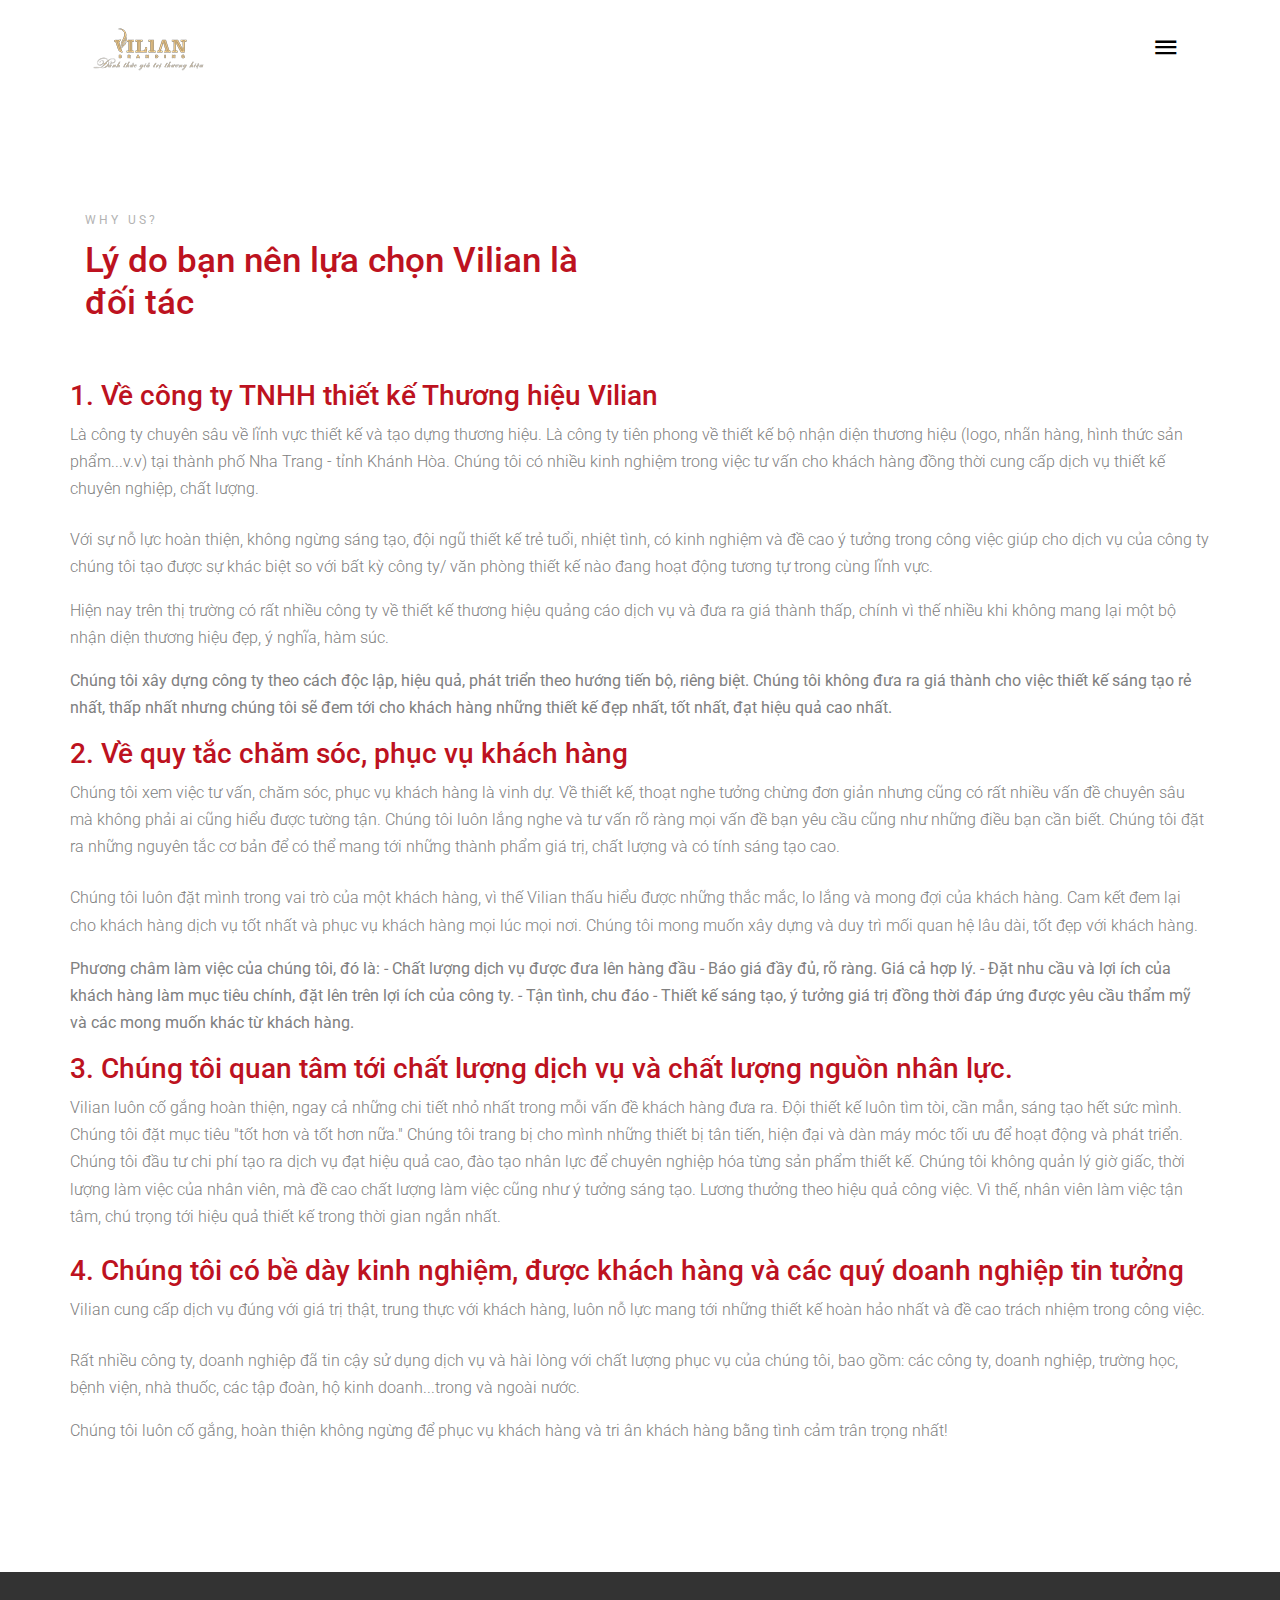
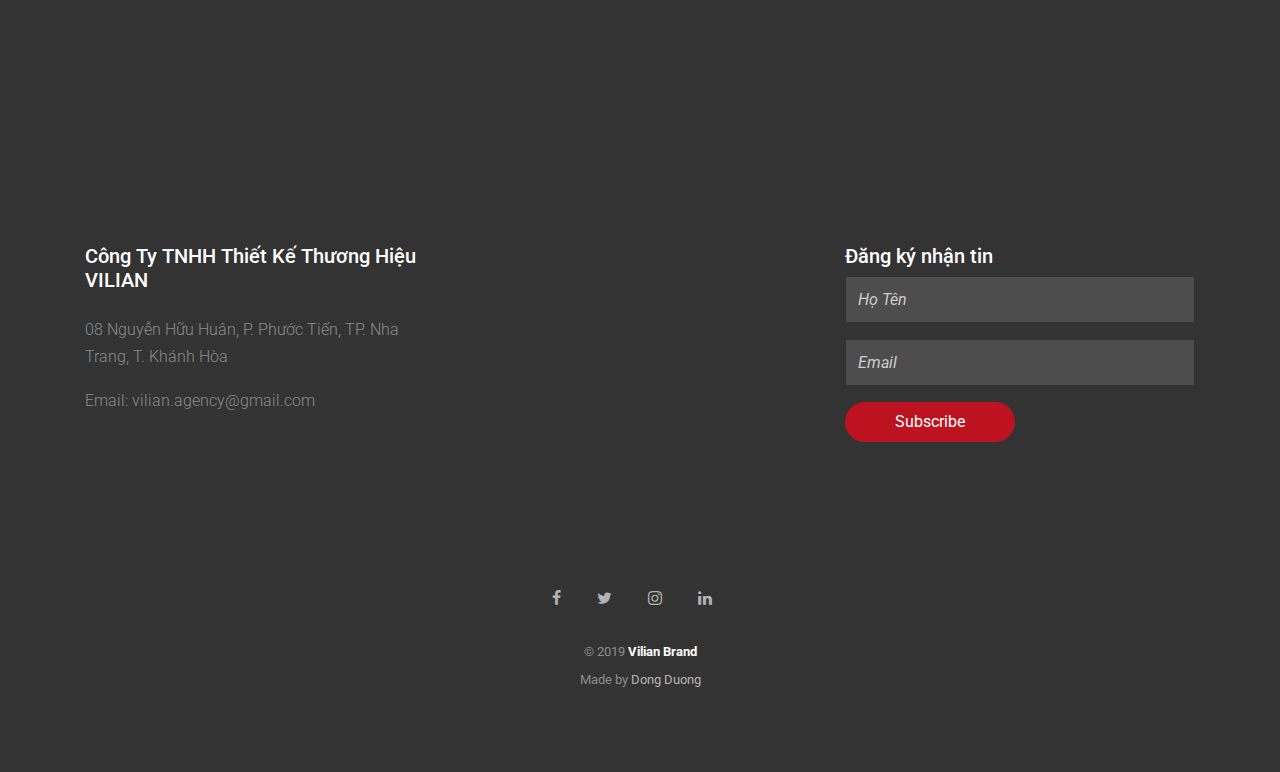
==== commit fecdcff5: "update" ====
--- a/public/why-us.html
+++ b/public/why-us.html
@@ -37,6 +37,8 @@
       <span class="sr-only">Loading...</span>
     </div>
   </div> -->
+
+
 
   <div class="site-wrap">
 
@@ -81,6 +83,44 @@
         </div>
       </div>
     </div> <!-- END .site-navbar-wrap -->
+
+
+    <div class="site-section" id="what-we-do-section">
+      <div class="container">
+        <div class="row mb-5">
+          <div class="col-lg-6 section-title">
+            <span class="sub-title mb-2 d-block">Why us?</span>
+            <h2 class="title text-primary">Lý do bạn nên lựa chọn Vilian là đối tác</h2>
+          </div>
+        </div>
+        <div class="row">
+          <h3 class="title text-primary">1. Về công ty TNHH thiết kế Thương hiệu Vilian</h3>
+          <p class="mb-4">Là công ty chuyên sâu về lĩnh vực thiết kế và tạo dựng thương hiệu. Là công ty tiên phong về thiết kế bộ nhận diện thương hiệu (logo, nhãn hàng, hình thức sản phẩm...v.v) tại thành phố Nha Trang - tỉnh Khánh Hòa. Chúng tôi có nhiều kinh nghiệm trong việc tư vấn cho khách hàng đồng thời cung cấp dịch vụ thiết kế chuyên nghiệp, chất lượng.</p>
+          <p>Với sự nỗ lực hoàn thiện, không ngừng sáng tạo, đội ngũ thiết kế trẻ tuổi, nhiệt tình, có kinh nghiệm và đề cao ý tưởng trong công việc giúp cho dịch vụ của công ty chúng tôi tạo được sự khác biệt so với bất kỳ công ty/ văn phòng thiết kế nào đang hoạt động tương tự trong cùng lĩnh vực.</p>
+          <p>Hiện nay trên thị trường có rất nhiều công ty về thiết kế thương hiệu quảng cáo dịch vụ và đưa ra giá thành thấp, chính vì thế nhiều khi không mang lại một bộ nhận diện thương hiệu đẹp, ý nghĩa, hàm súc.</p>
+          <p><b>Chúng tôi xây dựng công ty theo cách độc lập, hiệu quả, phát triển theo hướng tiến bộ, riêng biệt. Chúng tôi không đưa ra giá thành cho việc thiết kế sáng tạo rẻ nhất, thấp nhất nhưng chúng tôi sẽ đem tới cho khách hàng những thiết kế đẹp nhất, tốt nhất, đạt hiệu quả cao nhất. </b></p>
+        </div>
+
+        <div class="row">
+          <h3 class="title text-primary">2. Về quy tắc chăm sóc, phục vụ khách hàng</h3>
+          <p class="mb-4">Chúng tôi xem việc tư vấn, chăm sóc, phục vụ khách hàng là vinh dự. Về thiết kế, thoạt nghe tưởng chừng đơn giản nhưng cũng có rất nhiều vấn đề chuyên sâu mà không phải ai cũng hiểu được tường tận. Chúng tôi luôn lắng nghe và tư vấn rõ ràng mọi vấn đề bạn yêu cầu cũng như những điều bạn cần biết. Chúng tôi đặt ra những nguyên tắc cơ bản để có thể mang tới những thành phẩm giá trị, chất lượng và có tính sáng tạo cao.</p>
+          <p>Chúng tôi luôn đặt mình trong vai trò của một khách hàng, vì thế Vilian thấu hiểu được những thắc mắc, lo lắng và mong đợi của khách hàng. Cam kết đem lại cho khách hàng dịch vụ tốt nhất và phục vụ khách hàng mọi lúc mọi nơi. Chúng tôi mong muốn xây dựng và duy trì mối quan hệ lâu dài, tốt đẹp với khách hàng.</p>
+          <p><b>Phương châm làm việc của chúng tôi, đó là: - Chất lượng dịch vụ được đưa lên hàng đầu - Báo giá đầy đủ, rõ ràng. Giá cả hợp lý. - Đặt nhu cầu và lợi ích của khách hàng làm mục tiêu chính, đặt lên trên lợi ích của công ty. - Tận tình, chu đáo - Thiết kế sáng tạo, ý tưởng giá trị đồng thời đáp ứng được yêu cầu thẩm mỹ và các mong muốn khác từ khách hàng.</b></p>
+        </div>
+
+        <div class="row">
+          <h3 class="title text-primary">3. Chúng tôi quan tâm tới chất lượng dịch vụ và chất lượng nguồn nhân lực.</h3>
+          <p class="mb-4">Vilian luôn cố gắng hoàn thiện, ngay cả những chi tiết nhỏ nhất trong mỗi vấn đề khách hàng đưa ra. Đội thiết kế luôn tìm tòi, cần mẫn, sáng tạo hết sức mình. Chúng tôi đặt mục tiêu "tốt hơn và tốt hơn nữa." Chúng tôi trang bị cho mình những thiết bị tân tiến, hiện đại và dàn máy móc tối ưu để hoạt động và phát triển. Chúng tôi đầu tư chi phí tạo ra dịch vụ đạt hiệu quả cao, đào tạo nhân lực để chuyên nghiệp hóa từng sản phẩm thiết kế. Chúng tôi không quản lý giờ giấc, thời lượng làm việc của nhân viên, mà đề cao chất lượng làm việc cũng như ý tưởng sáng tạo. Lương thưởng theo hiệu quả công việc. Vì thế, nhân viên làm việc tận tâm, chú trọng tới hiệu quả thiết kế trong thời gian ngắn nhất.</p>
+        </div>
+
+        <div class="row">
+          <h3 class="title text-primary">4. Chúng tôi có bề dày kinh nghiệm, được khách hàng và các quý doanh nghiệp tin tưởng</h3>
+          <p class="mb-4">Vilian cung cấp dịch vụ đúng với giá trị thật, trung thực với khách hàng, luôn nỗ lực mang tới những thiết kế hoàn hảo nhất và đề cao trách nhiệm trong công việc.</p>
+          <p>Rất nhiều công ty, doanh nghiệp đã tin cậy sử dụng dịch vụ và hài lòng với chất lượng phục vụ của chúng tôi, bao gồm: các công ty, doanh nghiệp, trường học, bệnh viện, nhà thuốc, các tập đoàn, hộ kinh doanh...trong và ngoài nước.</p>
+          <p>Chúng tôi luôn cố gắng, hoàn thiện không ngừng để phục vụ khách hàng và tri ân khách hàng bằng tình cảm trân trọng nhất!</p>
+        </div>
+      </div>
+    </div> <!-- END .site-section -->
     
     
   
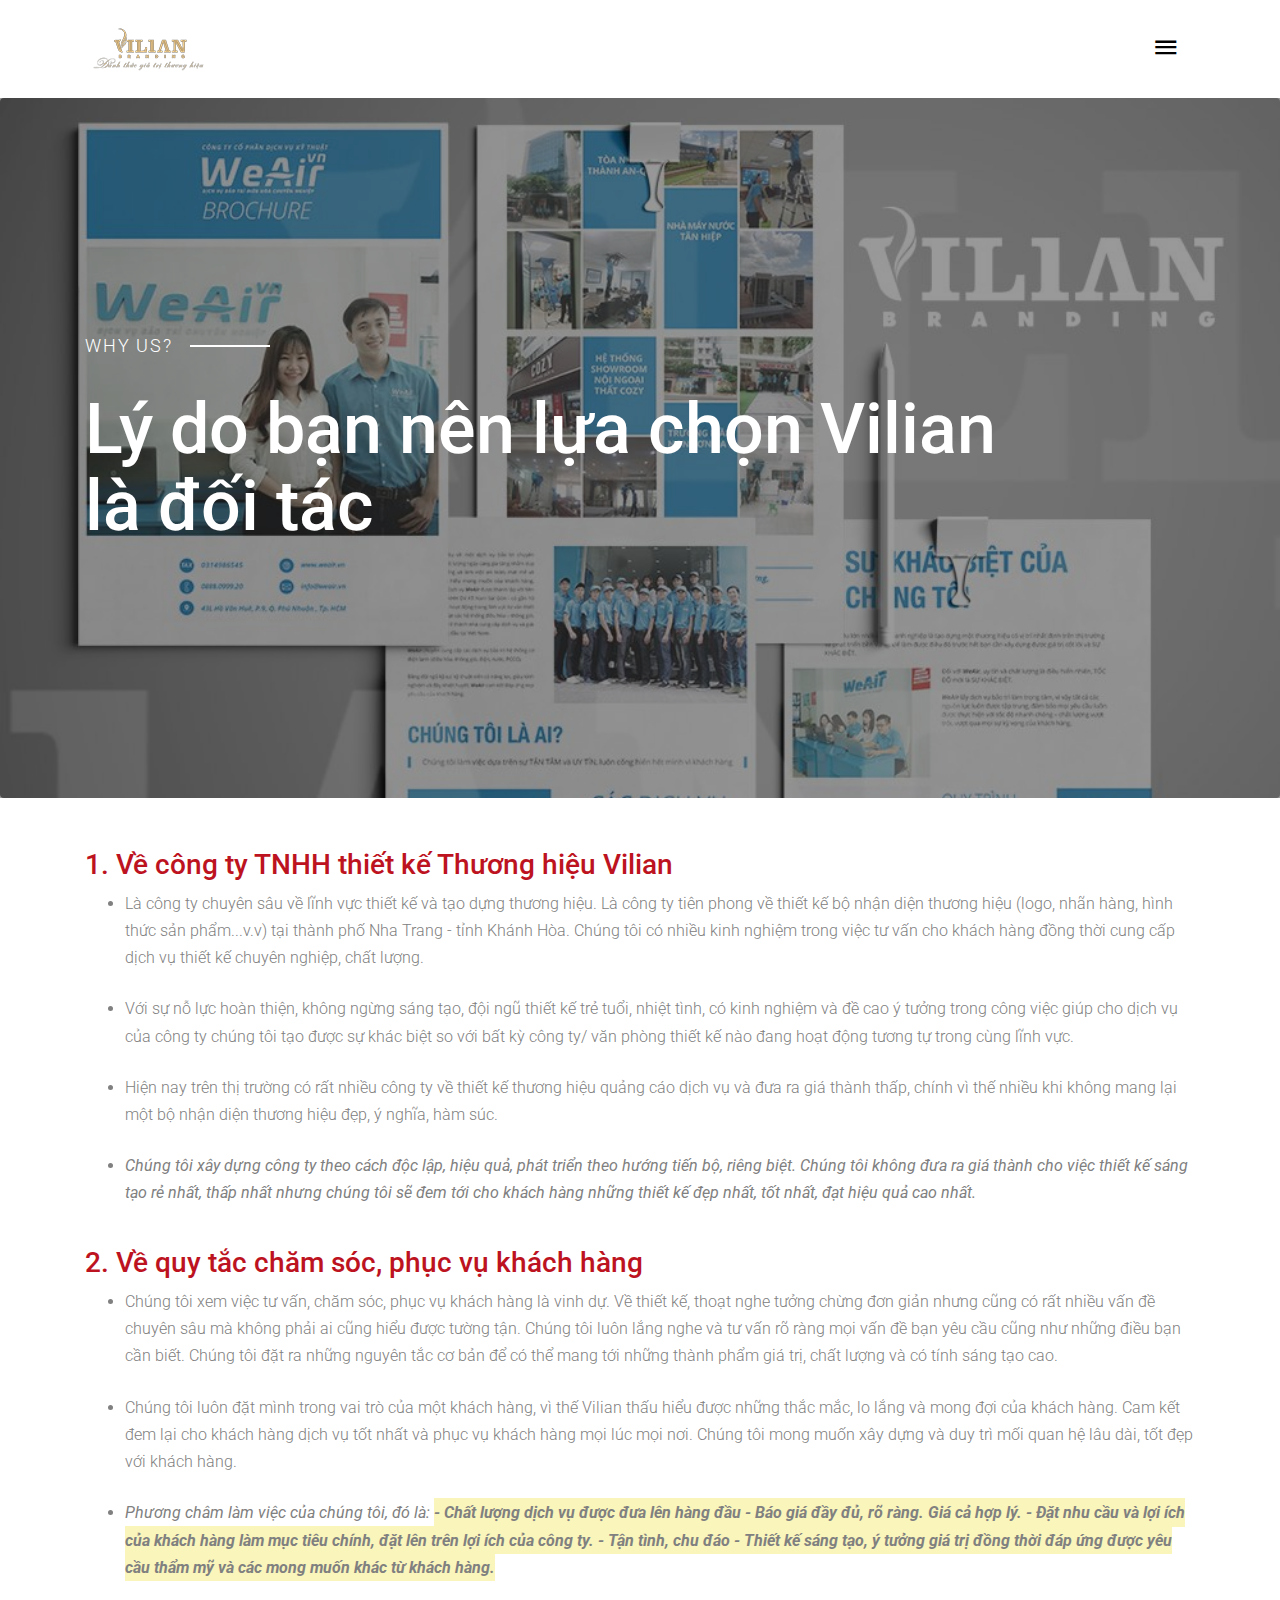
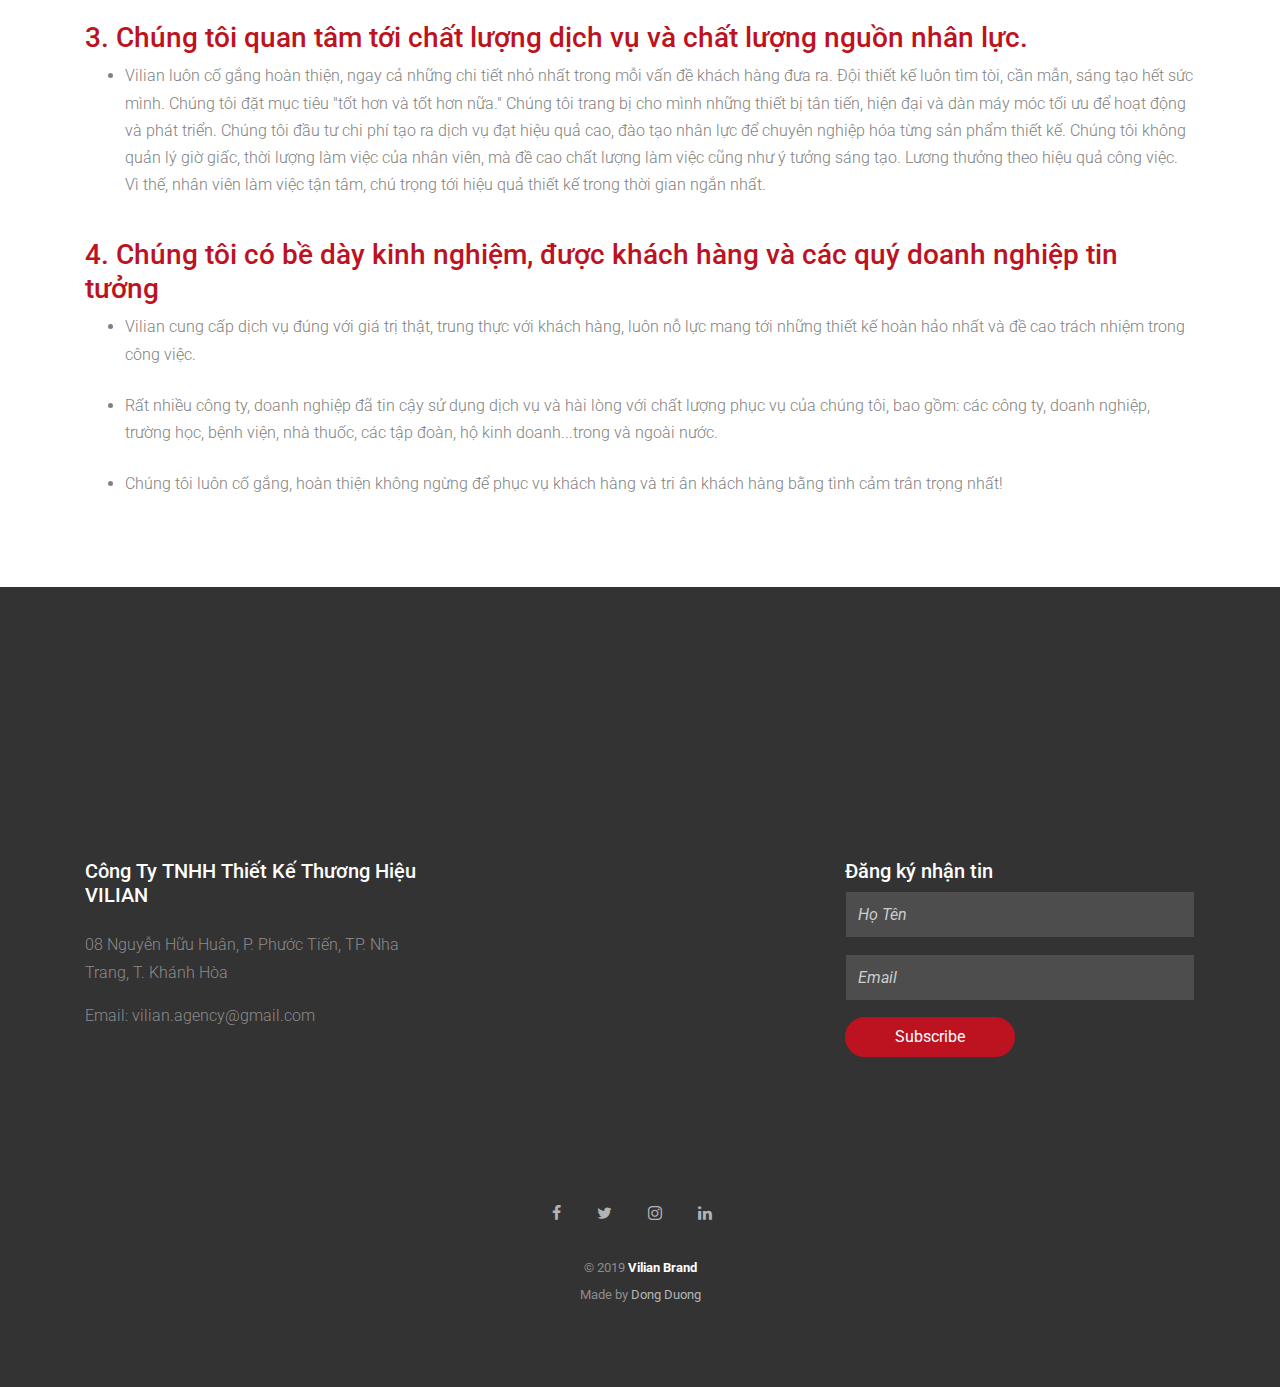
==== commit db00f28b: "update" ====
--- a/public/why-us.html
+++ b/public/why-us.html
@@ -84,43 +84,62 @@
       </div>
     </div> <!-- END .site-navbar-wrap -->
 
-
-    <div class="site-section" id="what-we-do-section">
+    <div class="block-30 block-30-sm item" style="background-image: url('images/why-us-bg.jpg');" data-stellar-background-ratio="0.5">
       <div class="container">
-        <div class="row mb-5">
+        <div class="row align-items-center">
+          <div class="col-md-10">
+            <span class="subheading-sm">Why us?</span>
+            <h2 class="heading">Lý do bạn nên lựa chọn Vilian là đối tác</h2>
+          </div>
+        </div>
+      </div>
+    </div>
+
+
+    <div class="why-us">
+      <div class="container">
+        <!-- <div class="row mb-5">
           <div class="col-lg-6 section-title">
             <span class="sub-title mb-2 d-block">Why us?</span>
             <h2 class="title text-primary">Lý do bạn nên lựa chọn Vilian là đối tác</h2>
           </div>
-        </div>
+        </div> -->
         <div class="row">
           <h3 class="title text-primary">1. Về công ty TNHH thiết kế Thương hiệu Vilian</h3>
-          <p class="mb-4">Là công ty chuyên sâu về lĩnh vực thiết kế và tạo dựng thương hiệu. Là công ty tiên phong về thiết kế bộ nhận diện thương hiệu (logo, nhãn hàng, hình thức sản phẩm...v.v) tại thành phố Nha Trang - tỉnh Khánh Hòa. Chúng tôi có nhiều kinh nghiệm trong việc tư vấn cho khách hàng đồng thời cung cấp dịch vụ thiết kế chuyên nghiệp, chất lượng.</p>
-          <p>Với sự nỗ lực hoàn thiện, không ngừng sáng tạo, đội ngũ thiết kế trẻ tuổi, nhiệt tình, có kinh nghiệm và đề cao ý tưởng trong công việc giúp cho dịch vụ của công ty chúng tôi tạo được sự khác biệt so với bất kỳ công ty/ văn phòng thiết kế nào đang hoạt động tương tự trong cùng lĩnh vực.</p>
-          <p>Hiện nay trên thị trường có rất nhiều công ty về thiết kế thương hiệu quảng cáo dịch vụ và đưa ra giá thành thấp, chính vì thế nhiều khi không mang lại một bộ nhận diện thương hiệu đẹp, ý nghĩa, hàm súc.</p>
-          <p><b>Chúng tôi xây dựng công ty theo cách độc lập, hiệu quả, phát triển theo hướng tiến bộ, riêng biệt. Chúng tôi không đưa ra giá thành cho việc thiết kế sáng tạo rẻ nhất, thấp nhất nhưng chúng tôi sẽ đem tới cho khách hàng những thiết kế đẹp nhất, tốt nhất, đạt hiệu quả cao nhất. </b></p>
+          <ul>
+            <li class="mb-4">Là công ty chuyên sâu về lĩnh vực thiết kế và tạo dựng thương hiệu. Là công ty tiên phong về thiết kế bộ nhận diện thương hiệu (logo, nhãn hàng, hình thức sản phẩm...v.v) tại thành phố Nha Trang - tỉnh Khánh Hòa. Chúng tôi có nhiều kinh nghiệm trong việc tư vấn cho khách hàng đồng thời cung cấp dịch vụ thiết kế chuyên nghiệp, chất lượng.</li>
+            <li class="mb-4">Với sự nỗ lực hoàn thiện, không ngừng sáng tạo, đội ngũ thiết kế trẻ tuổi, nhiệt tình, có kinh nghiệm và đề cao ý tưởng trong công việc giúp cho dịch vụ của công ty chúng tôi tạo được sự khác biệt so với bất kỳ công ty/ văn phòng thiết kế nào đang hoạt động tương tự trong cùng lĩnh vực.</li>
+            <li class="mb-4">Hiện nay trên thị trường có rất nhiều công ty về thiết kế thương hiệu quảng cáo dịch vụ và đưa ra giá thành thấp, chính vì thế nhiều khi không mang lại một bộ nhận diện thương hiệu đẹp, ý nghĩa, hàm súc.</li>
+            <li class="mb-4"><b><i>Chúng tôi xây dựng công ty theo cách độc lập, hiệu quả, phát triển theo hướng tiến bộ, riêng biệt. Chúng tôi không đưa ra giá thành cho việc thiết kế sáng tạo rẻ nhất, thấp nhất nhưng chúng tôi sẽ đem tới cho khách hàng những thiết kế đẹp nhất, tốt nhất, đạt hiệu quả cao nhất. </i></b></li>
+          </ul>
         </div>
 
         <div class="row">
           <h3 class="title text-primary">2. Về quy tắc chăm sóc, phục vụ khách hàng</h3>
-          <p class="mb-4">Chúng tôi xem việc tư vấn, chăm sóc, phục vụ khách hàng là vinh dự. Về thiết kế, thoạt nghe tưởng chừng đơn giản nhưng cũng có rất nhiều vấn đề chuyên sâu mà không phải ai cũng hiểu được tường tận. Chúng tôi luôn lắng nghe và tư vấn rõ ràng mọi vấn đề bạn yêu cầu cũng như những điều bạn cần biết. Chúng tôi đặt ra những nguyên tắc cơ bản để có thể mang tới những thành phẩm giá trị, chất lượng và có tính sáng tạo cao.</p>
-          <p>Chúng tôi luôn đặt mình trong vai trò của một khách hàng, vì thế Vilian thấu hiểu được những thắc mắc, lo lắng và mong đợi của khách hàng. Cam kết đem lại cho khách hàng dịch vụ tốt nhất và phục vụ khách hàng mọi lúc mọi nơi. Chúng tôi mong muốn xây dựng và duy trì mối quan hệ lâu dài, tốt đẹp với khách hàng.</p>
-          <p><b>Phương châm làm việc của chúng tôi, đó là: - Chất lượng dịch vụ được đưa lên hàng đầu - Báo giá đầy đủ, rõ ràng. Giá cả hợp lý. - Đặt nhu cầu và lợi ích của khách hàng làm mục tiêu chính, đặt lên trên lợi ích của công ty. - Tận tình, chu đáo - Thiết kế sáng tạo, ý tưởng giá trị đồng thời đáp ứng được yêu cầu thẩm mỹ và các mong muốn khác từ khách hàng.</b></p>
+          <ul>
+            <li class="mb-4">Chúng tôi xem việc tư vấn, chăm sóc, phục vụ khách hàng là vinh dự. Về thiết kế, thoạt nghe tưởng chừng đơn giản nhưng cũng có rất nhiều vấn đề chuyên sâu mà không phải ai cũng hiểu được tường tận. Chúng tôi luôn lắng nghe và tư vấn rõ ràng mọi vấn đề bạn yêu cầu cũng như những điều bạn cần biết. Chúng tôi đặt ra những nguyên tắc cơ bản để có thể mang tới những thành phẩm giá trị, chất lượng và có tính sáng tạo cao.</li>
+            <li class="mb-4">Chúng tôi luôn đặt mình trong vai trò của một khách hàng, vì thế Vilian thấu hiểu được những thắc mắc, lo lắng và mong đợi của khách hàng. Cam kết đem lại cho khách hàng dịch vụ tốt nhất và phục vụ khách hàng mọi lúc mọi nơi. Chúng tôi mong muốn xây dựng và duy trì mối quan hệ lâu dài, tốt đẹp với khách hàng.</li>
+            <li class="mb-4"><b><i>Phương châm làm việc của chúng tôi, đó là: <strong>- Chất lượng dịch vụ được đưa lên hàng đầu - Báo giá đầy đủ, rõ ràng. Giá cả hợp lý. - Đặt nhu cầu và lợi ích của khách hàng làm mục tiêu chính, đặt lên trên lợi ích của công ty. - Tận tình, chu đáo - Thiết kế sáng tạo, ý tưởng giá trị đồng thời đáp ứng được yêu cầu thẩm mỹ và các mong muốn khác từ khách hàng.</strong></i></b></li>
+          </ul>
         </div>
 
         <div class="row">
           <h3 class="title text-primary">3. Chúng tôi quan tâm tới chất lượng dịch vụ và chất lượng nguồn nhân lực.</h3>
-          <p class="mb-4">Vilian luôn cố gắng hoàn thiện, ngay cả những chi tiết nhỏ nhất trong mỗi vấn đề khách hàng đưa ra. Đội thiết kế luôn tìm tòi, cần mẫn, sáng tạo hết sức mình. Chúng tôi đặt mục tiêu "tốt hơn và tốt hơn nữa." Chúng tôi trang bị cho mình những thiết bị tân tiến, hiện đại và dàn máy móc tối ưu để hoạt động và phát triển. Chúng tôi đầu tư chi phí tạo ra dịch vụ đạt hiệu quả cao, đào tạo nhân lực để chuyên nghiệp hóa từng sản phẩm thiết kế. Chúng tôi không quản lý giờ giấc, thời lượng làm việc của nhân viên, mà đề cao chất lượng làm việc cũng như ý tưởng sáng tạo. Lương thưởng theo hiệu quả công việc. Vì thế, nhân viên làm việc tận tâm, chú trọng tới hiệu quả thiết kế trong thời gian ngắn nhất.</p>
+          <ul>
+            <li class="mb-4">Vilian luôn cố gắng hoàn thiện, ngay cả những chi tiết nhỏ nhất trong mỗi vấn đề khách hàng đưa ra. Đội thiết kế luôn tìm tòi, cần mẫn, sáng tạo hết sức mình. Chúng tôi đặt mục tiêu "tốt hơn và tốt hơn nữa." Chúng tôi trang bị cho mình những thiết bị tân tiến, hiện đại và dàn máy móc tối ưu để hoạt động và phát triển. Chúng tôi đầu tư chi phí tạo ra dịch vụ đạt hiệu quả cao, đào tạo nhân lực để chuyên nghiệp hóa từng sản phẩm thiết kế. Chúng tôi không quản lý giờ giấc, thời lượng làm việc của nhân viên, mà đề cao chất lượng làm việc cũng như ý tưởng sáng tạo. Lương thưởng theo hiệu quả công việc. Vì thế, nhân viên làm việc tận tâm, chú trọng tới hiệu quả thiết kế trong thời gian ngắn nhất.</li>
+          </ul>
         </div>
 
         <div class="row">
           <h3 class="title text-primary">4. Chúng tôi có bề dày kinh nghiệm, được khách hàng và các quý doanh nghiệp tin tưởng</h3>
-          <p class="mb-4">Vilian cung cấp dịch vụ đúng với giá trị thật, trung thực với khách hàng, luôn nỗ lực mang tới những thiết kế hoàn hảo nhất và đề cao trách nhiệm trong công việc.</p>
-          <p>Rất nhiều công ty, doanh nghiệp đã tin cậy sử dụng dịch vụ và hài lòng với chất lượng phục vụ của chúng tôi, bao gồm: các công ty, doanh nghiệp, trường học, bệnh viện, nhà thuốc, các tập đoàn, hộ kinh doanh...trong và ngoài nước.</p>
-          <p>Chúng tôi luôn cố gắng, hoàn thiện không ngừng để phục vụ khách hàng và tri ân khách hàng bằng tình cảm trân trọng nhất!</p>
-        </div>
-      </div>
-    </div> <!-- END .site-section -->
+          <ul>
+            <li class="mb-4">Vilian cung cấp dịch vụ đúng với giá trị thật, trung thực với khách hàng, luôn nỗ lực mang tới những thiết kế hoàn hảo nhất và đề cao trách nhiệm trong công việc.</li>
+            <li class="mb-4">Rất nhiều công ty, doanh nghiệp đã tin cậy sử dụng dịch vụ và hài lòng với chất lượng phục vụ của chúng tôi, bao gồm: các công ty, doanh nghiệp, trường học, bệnh viện, nhà thuốc, các tập đoàn, hộ kinh doanh...trong và ngoài nước.</li>
+            <li class="mb-4">Chúng tôi luôn cố gắng, hoàn thiện không ngừng để phục vụ khách hàng và tri ân khách hàng bằng tình cảm trân trọng nhất!</li>
+          </ul>
+        </div>
+      </div>
+    </div>
     
     
   
--- a/public/css/style.css
+++ b/public/css/style.css
@@ -879,3 +879,211 @@
     /* Firefox 18- */
     color: #ccc;
     font-style: italic; }
+
+.block-30 {
+  background-size: cover;
+  background-color: #ccc;
+  padding: 0;
+  position: relative; }
+  .block-30:before {
+    background: #000;
+    position: absolute;
+    content: "";
+    top: 0;
+    left: 0;
+    right: 0;
+    bottom: 0;
+    opacity: .4;
+    z-index: 0; }
+  .block-30.no-overlay:before {
+    display: none; }
+  .block-30, .block-30 .row {
+    min-height: 700px;
+    height: 100vh; }
+  .block-30 .subheading-sm {
+    margin-bottom: 30px;
+    color: #fff;
+    font-size: 18px;
+    text-transform: uppercase;
+    letter-spacing: .1em;
+    position: relative;
+    display: inline-block;
+    font-weight: 300; }
+    .block-30 .subheading-sm:after {
+      width: 80px;
+      height: 2px;
+      background: #fff;
+      position: absolute;
+      left: 120%;
+      top: 50%;
+      -webkit-transform: translateY(-50%);
+      -ms-transform: translateY(-50%);
+      transform: translateY(-50%);
+      content: ""; }
+  .block-30 .heading {
+    color: #fff;
+    font-size: 30px;
+    line-height: 1.1;
+    margin-bottom: 50px; }
+    @media (min-width: 768px) {
+      .block-30 .heading {
+        font-size: 50px; } }
+    @media (min-width: 992px) {
+      .block-30 .heading {
+        font-size: 100px; } }
+  .block-30 .btn {
+    background: #fff;
+    border-radius: 0;
+    border: 2px solid transparent;
+    font-size: 14px;
+    letter-spacing: .2em;
+    text-transform: uppercase;
+    color: #999999;
+    -webkit-box-shadow: 0 20px 40px -15px rgba(0, 0, 0, 0.2);
+    box-shadow: 0 20px 40px -15px rgba(0, 0, 0, 0.2); }
+    .block-30 .btn:hover {
+      border-color: #fff;
+      color: #fff; }
+  .block-30.block-30-sm, .block-30.block-30-sm .row {
+    min-height: 700px;
+    height: 70vh; }
+  .block-30.block-30-sm .heading {
+    font-size: 70px;
+    margin-bottom: 20px; }
+  .block-30 .lead {
+    color: #fff; }
+
+.block-23 ul, .block-23 ul li {
+  padding: 0;
+  margin: 0;
+  list-style: none; }
+
+.block-23 ul li, .block-23 ul li > a {
+  display: table;
+  line-height: 1.5;
+  margin-bottom: 15px; }
+
+.block-23 ul li .icon, .block-23 ul li .text {
+  display: table-cell;
+  vertical-align: top; }
+
+.block-23 ul li .icon {
+  width: 40px;
+  font-size: 18px;
+  padding-top: 2px;
+  color: #ccc; }
+
+.block-35 .nav {
+  margin-bottom: 70px; }
+  .block-35 .nav li {
+    width: 33.33333%; }
+    .block-35 .nav li a {
+      cursor: pointer;
+      padding: 40px;
+      display: block;
+      width: 100%;
+      text-align: center;
+      text-transform: uppercase;
+      border-bottom: 2px solid #e6e6e6;
+      color: #cccccc; }
+      .block-35 .nav li a:hover {
+        color: #000; }
+      .block-35 .nav li a.active {
+        color: #fc3c3c;
+        border-bottom: 2px solid #fc3c3c; }
+
+.block-33 {
+  background: #fff;
+  padding: 20px;
+  -webkit-box-shadow: 0 10px 20px -10px rgba(0, 0, 0, 0.2);
+  box-shadow: 0 10px 20px -10px rgba(0, 0, 0, 0.2); }
+  .block-33 .vcard .image {
+    -webkit-box-flex: 0;
+    -ms-flex: 0 0 60px;
+    flex: 0 0 60px;
+    margin-right: 20px; }
+    .block-33 .vcard .image img {
+      max-width: 100%;
+      border-radius: 50%; }
+  .block-33 .vcard .name-text .heading {
+    line-height: 1.5;
+    margin: 0;
+    padding: 0;
+    font-size: 18px;
+    font-weight: 300; }
+  .block-33 .vcard .name-text .meta {
+    color: #a6a6a6;
+    display: block;
+    font-size: 14px; }
+  .block-33 .text blockquote {
+    padding: 0;
+    margin-bottom: 0;
+    border: none !important;
+    font-size: 16px; }
+    .block-33 .text blockquote p:last-child {
+      margin-bottom: 0; }
+
+.block-34, .block-3 {
+  background: #fff;
+  -webkit-box-shadow: 0 10px 20px -10px rgba(0, 0, 0, 0.2);
+  box-shadow: 0 10px 20px -10px rgba(0, 0, 0, 0.2); }
+  .block-34 .image img, .block-3 .image img {
+    max-width: 100%; }
+  .block-34 .text, .block-3 .text {
+    padding: 30px; }
+    .block-34 .text .heading, .block-3 .text .heading {
+      font-size: 24px;
+      font-weight: 300; }
+    .block-34 .text .price, .block-3 .text .price {
+      font-size: 40px; }
+      .block-34 .text .price sup, .block-34 .text .price sub, .block-3 .text .price sup, .block-3 .text .price sub {
+        font-size: 16px; }
+      .block-34 .text .price sup, .block-3 .text .price sup {
+        top: -1em; }
+      .block-34 .text .price sub, .block-3 .text .price sub {
+        bottom: 0em; }
+    .block-34 .text .specs, .block-34 .text .specs li, .block-3 .text .specs, .block-3 .text .specs li {
+      padding: 0;
+      margin: 0;
+      list-style: none; }
+    .block-34 .text .specs li, .block-3 .text .specs li {
+      color: gray;
+      line-height: 1.5;
+      margin-bottom: 10px; }
+      .block-34 .text .specs li strong, .block-3 .text .specs li strong {
+        color: #000; }
+
+.block-3 .text, .block-3 .image {
+  width: 100%;
+  padding: 10% 7%; }
+  @media (min-width: 768px) {
+    .block-3 .text, .block-3 .image {
+      width: 50%;
+      padding: 10% 7%; } }
+
+.block-3 .text .subheading {
+  font-size: 13px;
+  text-transform: uppercase;
+  letter-spacing: .1em;
+  color: #a3c2d1; }
+
+.block-3 .text .heading {
+  font-size: 30px;
+  margin-bottom: 30px; }
+
+.block-3 .text p:last-child {
+  margin-bottom: 0; }
+
+.block-3 .image {
+  background-size: cover;
+  background-position: center center;
+  background-repeat: no-repeat; }
+  @media (max-width: 767.98px) {
+    .block-3 .image {
+      height: 300px; } }
+
+.why-us .container {
+  padding: 20px 30px 50px 30px; }
+  .why-us .container .row strong {
+    padding: .3rem 0;
+    background: #faf5bb; }
